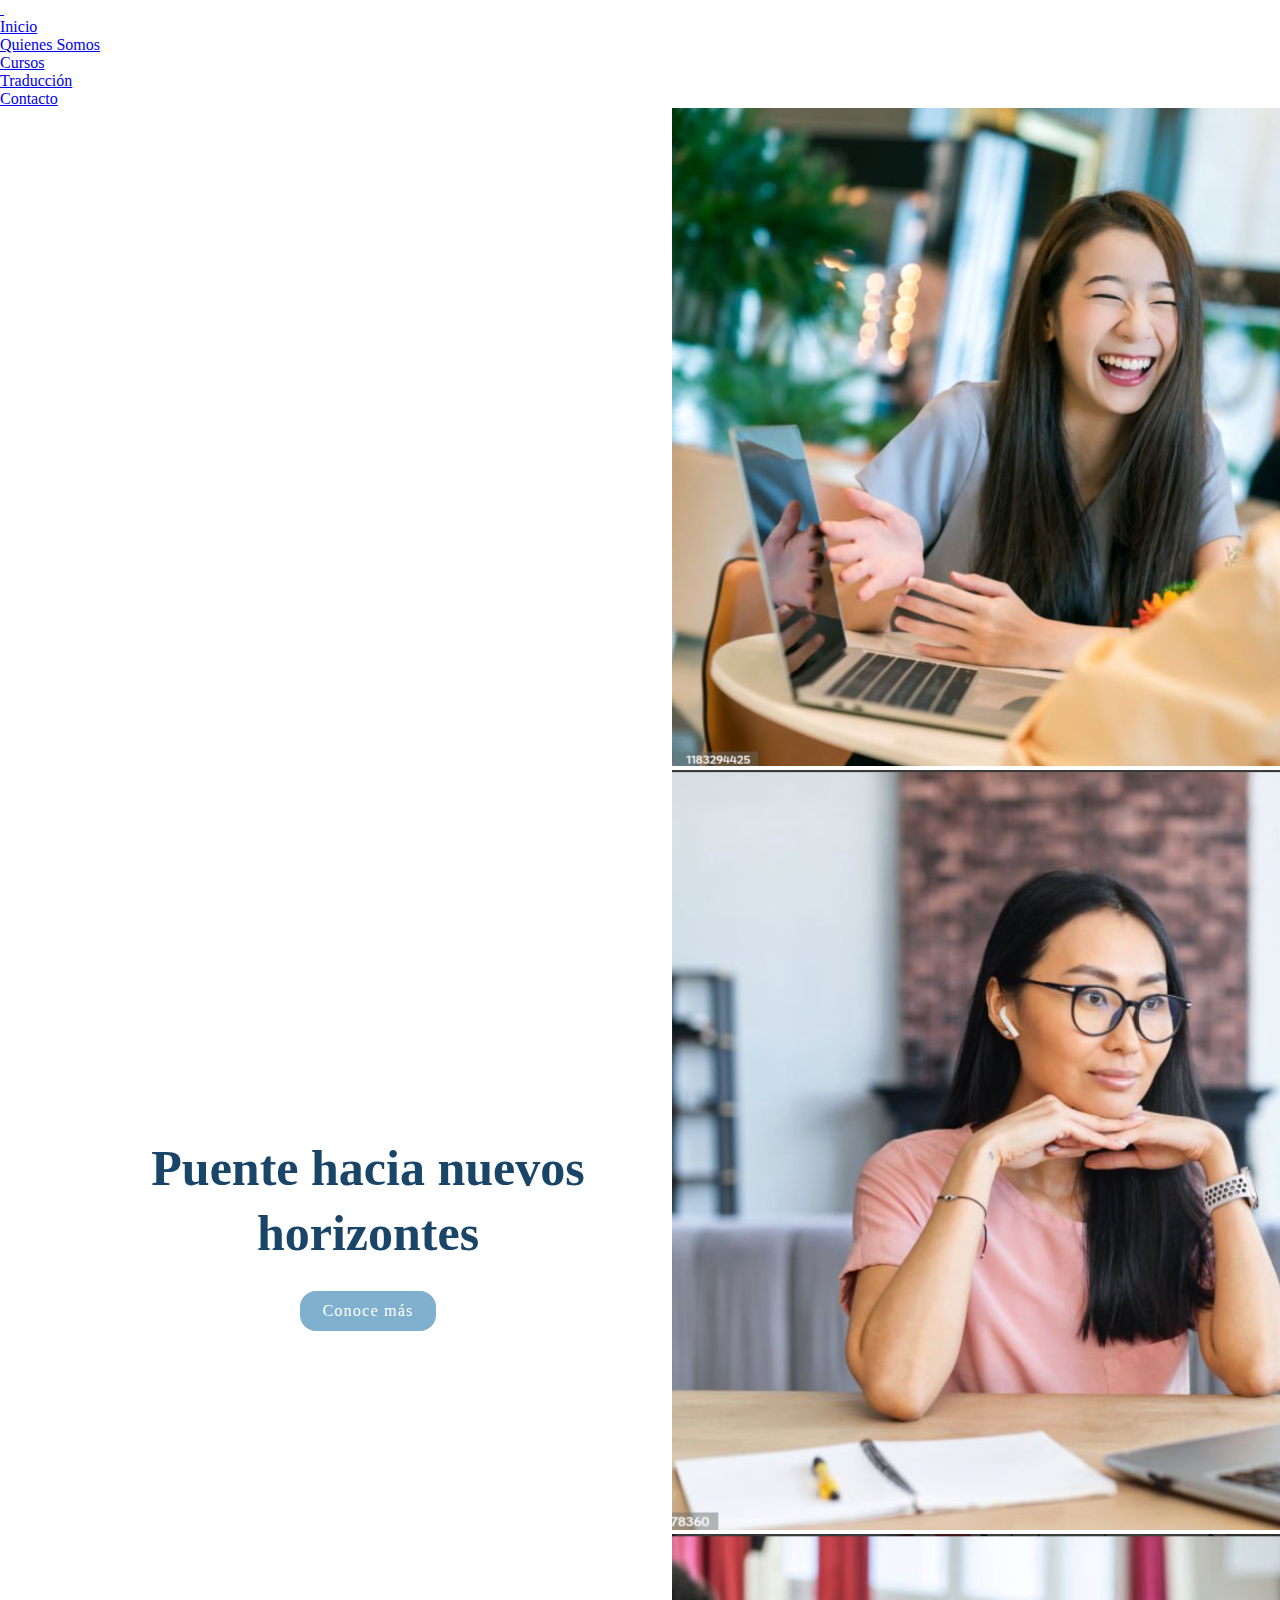
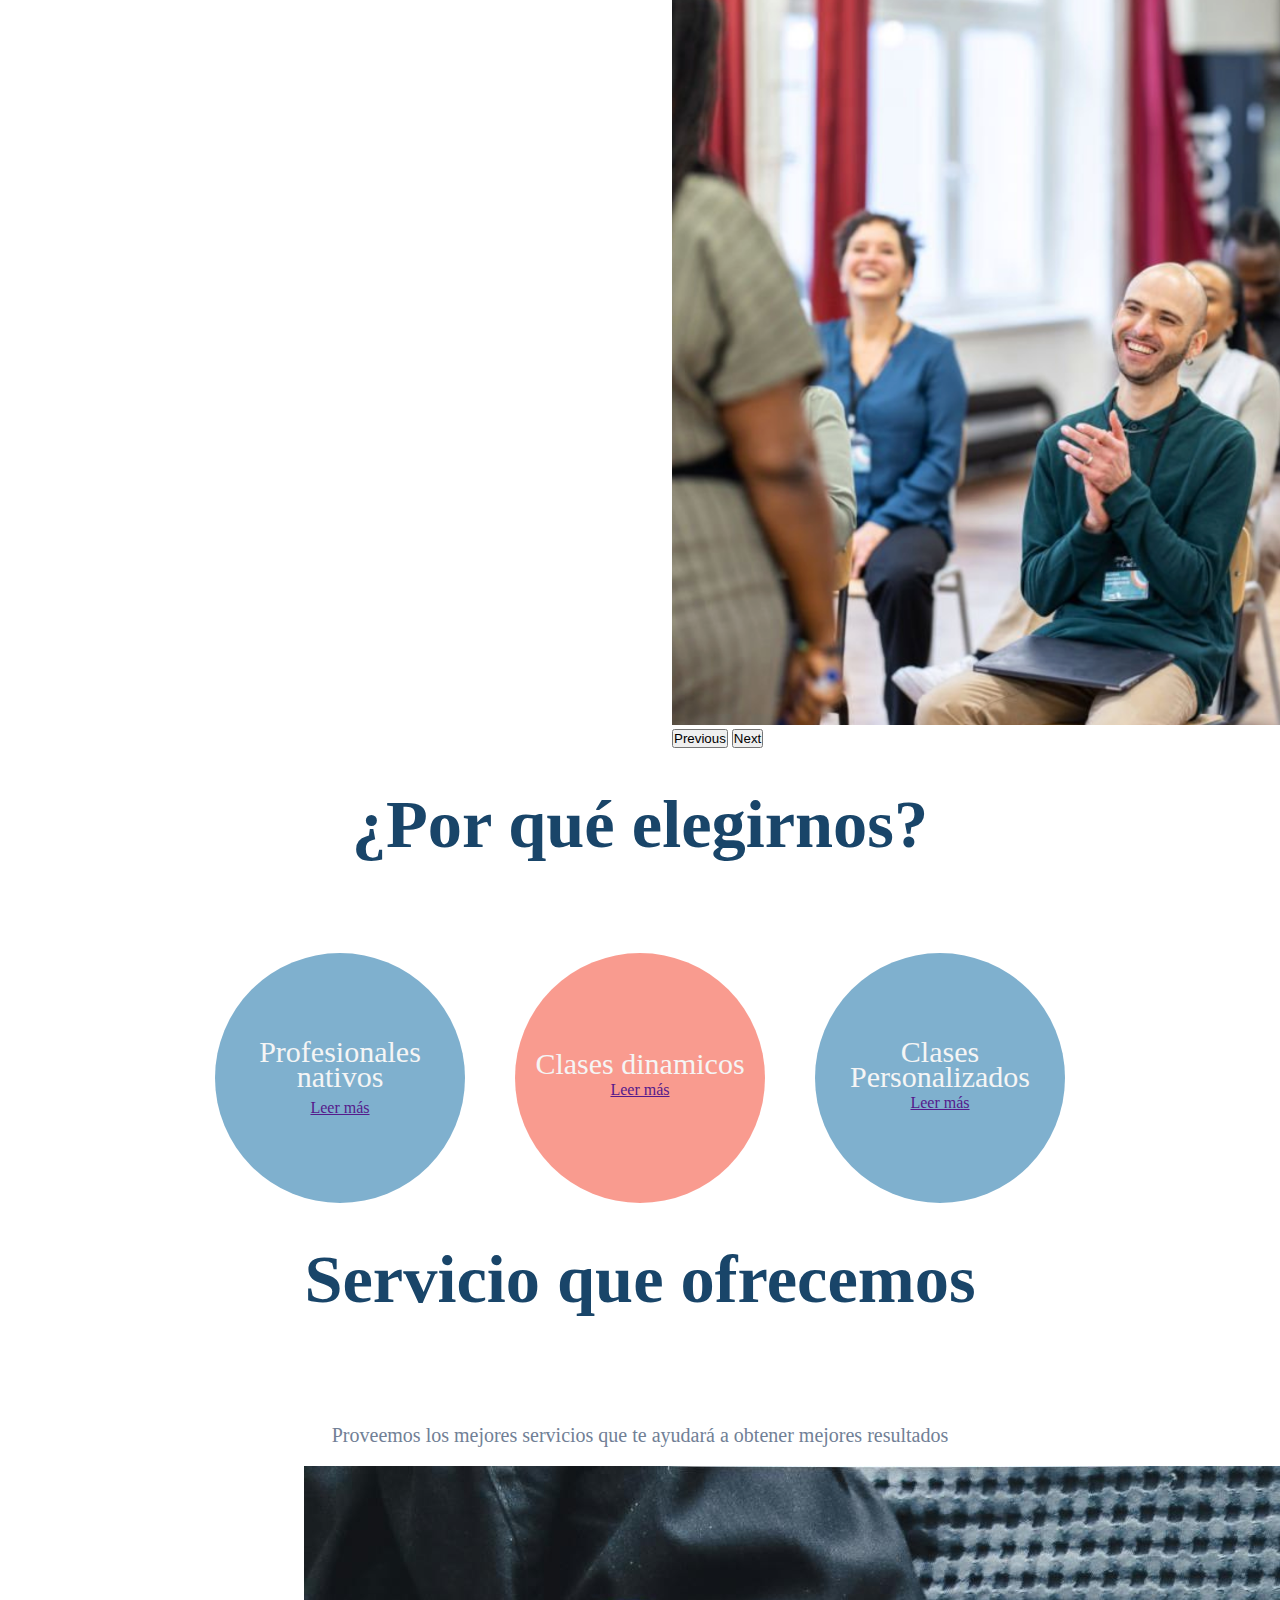
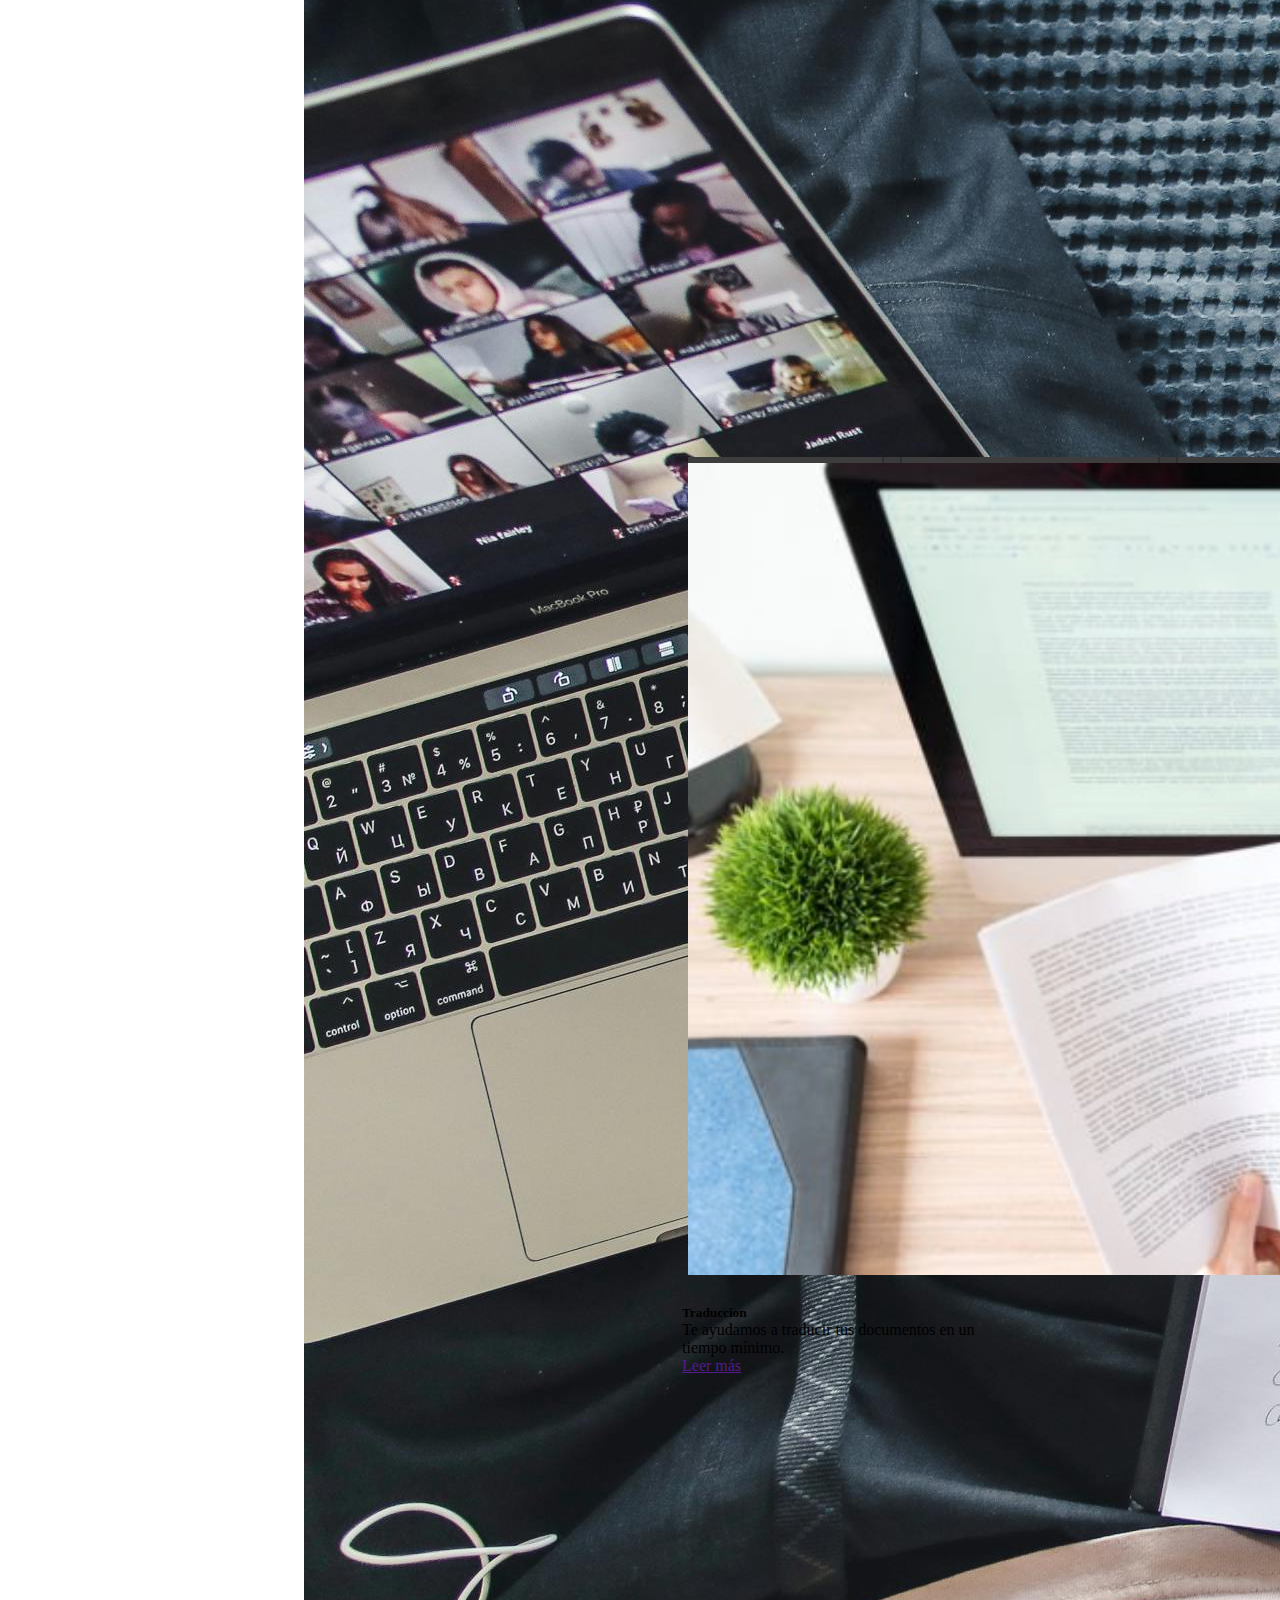
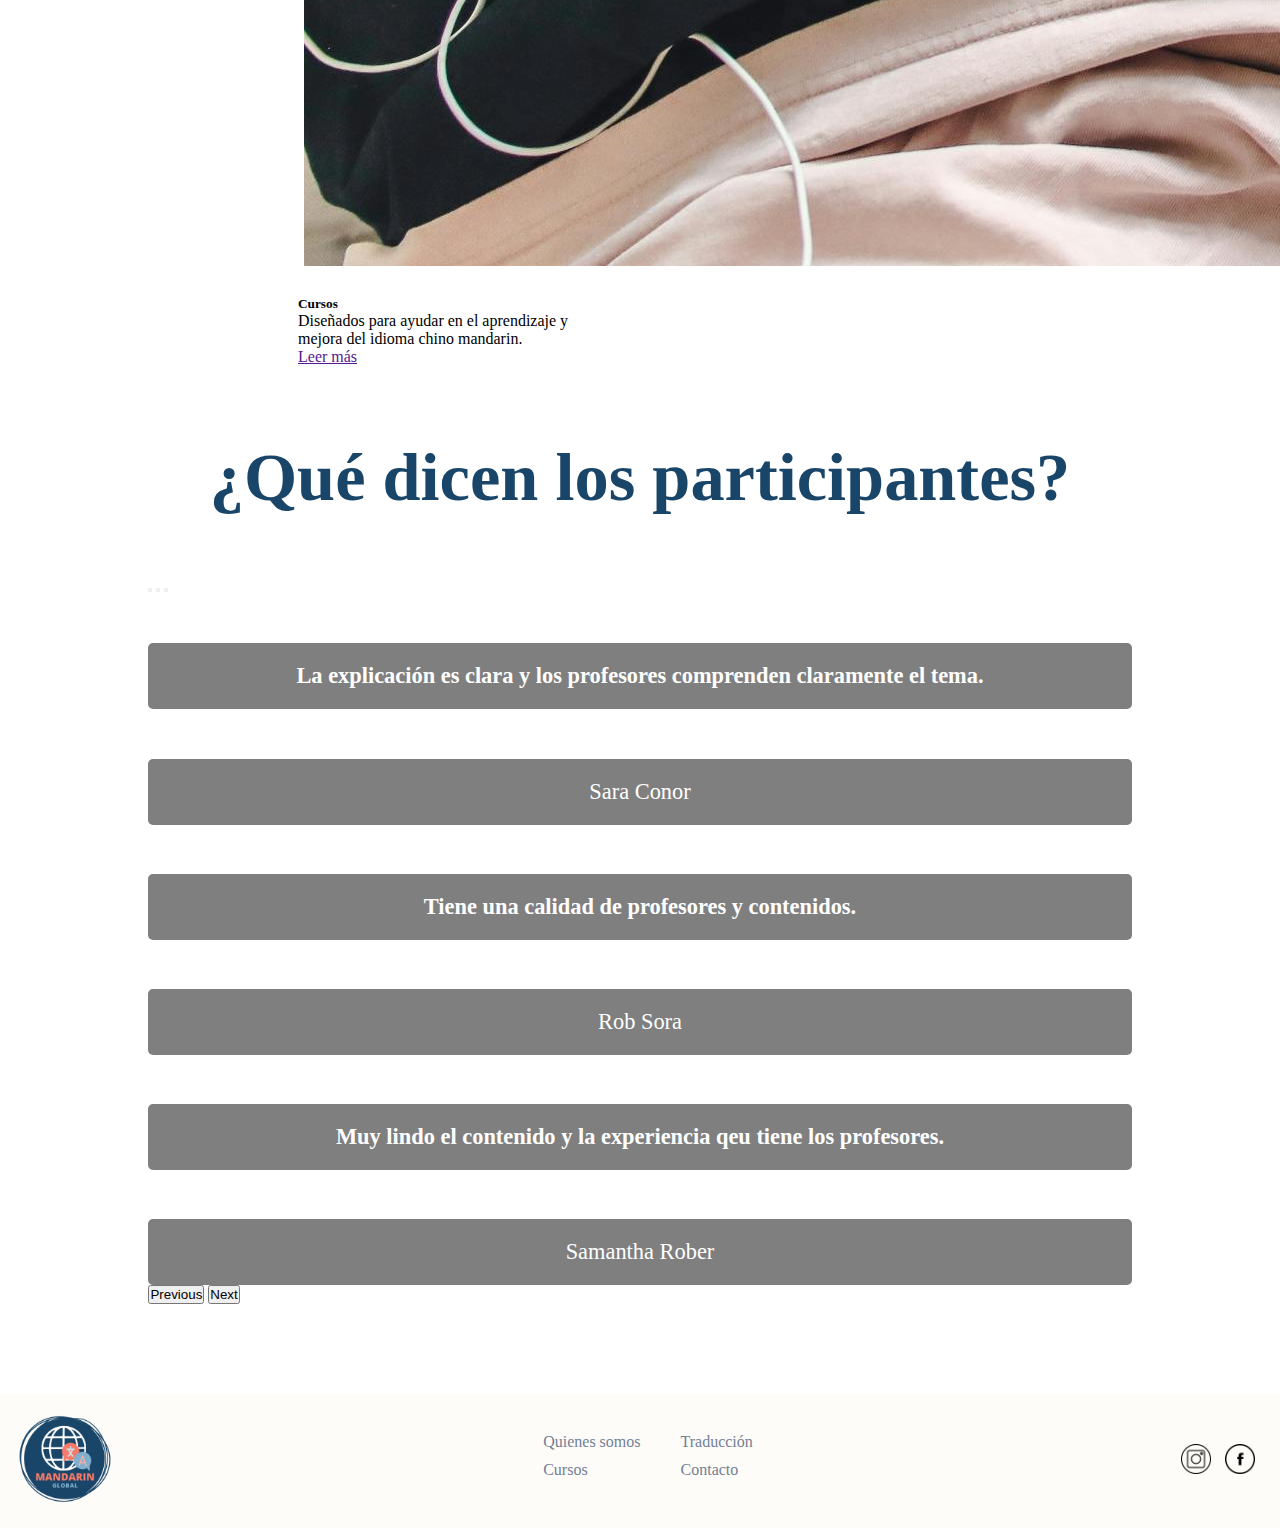
==== index.html @ df8caeb3 "Primer carga de informacion al git con index y quienes somos completo" ====
<!DOCTYPE html>
<html lang="en">
<head>
    <meta charset="UTF-8">
    <meta name="viewport" content="width=device-width, initial-scale=1.0">
    <link href="https://cdn.jsdelivr.net/npm/bootstrap@5.3.2/dist/css/bootstrap.min.css" rel="stylesheet"
        integrity="sha384-T3c6CoIi6uLrA9TneNEoa7RxnatzjcDSCmG1MXxSR1GAsXEV/Dwwykc2MPK8M2HN" crossorigin="anonymous">
    <link rel="stylesheet" href="https://cdn.jsdelivr.net/npm/bootstrap-icons@1.11.3/font/bootstrap-icons.min.css">
    <link rel="stylesheet" href="./Css/style.css">
    <title>LOGO</title>
</head>
<!----------------------------------------------------------BODY----------------------------------------------------------->

<body>
    <header>
        <nav class="navbar navbar-expand-lg bg-body-tertiary-border">
            <div class="container">
              <a class="navbar-brand" href="#">
                <img src="./Imagen/Diseño sin título-2.png" alt=""class="h-25 d-inline-block" style="width: 120px;">
              </a>
              <button class="navbar-toggler" type="button" data-bs-toggle="collapse" data-bs-target="#navbarSupportedContent" aria-controls="navbarSupportedContent" aria-expanded="false" aria-label="Toggle navigation">
                <span class="navbar-toggler-icon"></span>
              </button>

              <div class="collapse navbar-collapse justify-content-lg-end" id="navbarSupportedContent">
                <ul class="navbar-nav">
                  <li class="nav-item">
                    <a class="nav-link active" aria-current="page" href="./index.html">Inicio</a>
                  </li>
                  <li class="nav-item">
                    <a class="nav-link" href="./views/Quienes_somos.html">Quienes Somos</a>
                  </li>
                  <li class="nav-item ">
                    <a class="nav-link" href="./views/Cursos.html">Cursos</a>
                  </li>
                  <li class="nav-item ">
                    <a class="nav-link" href="./views/Traduccion.html">Traducción</a>
                  </li>
                  <li class="nav-item ">
                    <a class="nav-link" href="./views/Contacto.html">Contacto</a>
                  </li>
                </ul>
              </div>
            </div>
          </nav>
    </header>
    <!----------------------------------------------------------MAIN----------------------------------------------------------->
    <main>
     <!-------------------------------------------------------BANNER---------------------------------------------->
     <section class="banner-index">
        <div class="texto-y-boton">
            <h2 class="Principal-titulo-index">Puente hacia nuevos horizontes</h2>
            <a href="#" class="boton-conoce-mas">Conoce más</a>
        </div>

        <div id="carouselExample" class="carousel slide">
            <div class="carousel-inner">
              <div class="carousel-item active">
                <img src="./Imagen/Screenshot 2024-02-18 at 17.30.44.png" class="d-block w-100" alt="...">
              </div>
              <div class="carousel-item">
                <img src="./Imagen/Screenshot 2024-02-18 at 17.32.06.png" class="d-block w-100" alt="...">
              </div>
              <div class="carousel-item">
                <img src="./Imagen/Screenshot 2024-02-18 at 17.32.40.png" class="d-block w-100" alt="...">
              </div>
            </div>
            <button class="carousel-control-prev" type="button" data-bs-target="#carouselExample" data-bs-slide="prev">
              <span class="carousel-control-prev-icon" aria-hidden="true"></span>
              <span class="visually-hidden">Previous</span>
            </button>
            <button class="carousel-control-next" type="button" data-bs-target="#carouselExample" data-bs-slide="next">
              <span class="carousel-control-next-icon" aria-hidden="true"></span>
              <span class="visually-hidden">Next</span>
            </button>
          </div>

    </section>
        <!-----------------------------------------------------BENEFICIO------------------------------------------->
    <section class="seccion-index">
        <h2 class="centro">¿Por qué elegirnos?</h2>
            <div class="beneficio-index">
                <article class="circulo1">
                    <h3 class="b1"> Profesionales nativos</h3>
                    <a href="">Leer más</a>
                </article>
    
                <article class="circulo2">
                    <h3 class="b1">Clases dinamicos</h3>
                    <a href="">Leer más</a>
                </article>
    
                <article class="circulo3">
                    <h3 class="b1"> Clases Personalizados</h3>
                    <a href="">Leer más</a>
                </article>
            </div>
    </section>
    
 <!-----------------------------------------------------SERVICIO------------------------------------------->
 <section class="seccion2-index">

    <h2 class="centro">Servicio que ofrecemos</h2>
    <h3 class="sub2">Proveemos los mejores servicios que te 
        ayudará a obtener mejores resultados</h3>

    <div class="servicio-index">
        <div class="card" >
            <img src="./Imagen/pexels-polina-tankilevitch-4443191.jpg" class="card-img-top1" alt="...">
            <div class="card-body">
              <h5 class="card-title">Cursos</h5>
              <p class="card-text">Diseñados para ayudar en el aprendizaje y mejora del idioma chino mandarin.</p>
              <a href="">Leer más</a>
            </div>
          </div>


          <div class="card">
            <img src="./Imagen/Screenshot 2024-02-19 at 23.13.09.png" class="card-img-top" alt="...">
            <div class="card-body">
              <h5 class="card-title">Traduccion</h5>
              <p class="card-text">Te ayudamos a traducir tus documentos en un tiempo mínimo.</p>
              <a href="">Leer más</a>
            </div>
          </div>
    </div>
     
</section>
<!-----------------------------------------------------COMENTARIOS------------------------------------------->
<section class="seccion3">
    <div>
        <h2 class="centro">¿Qué dicen los participantes?</h2>
    </div>

    <div id="carouselExampleCaptions" class="carousel slide">
        <div class="carousel-indicators">
        <button type="button" data-bs-target="#carouselExampleCaptions" data-bs-slide-to="0" class="active" aria-current="true" aria-label="Slide 1"></button>
        <button type="button" data-bs-target="#carouselExampleCaptions" data-bs-slide-to="1" aria-label="Slide 2"></button>
        <button type="button" data-bs-target="#carouselExampleCaptions" data-bs-slide-to="2" aria-label="Slide 3"></button>
        </div>

        <div class="carousel-inner">

        <div class="carousel-item active">
            <h5>La explicación es clara y los profesores comprenden claramente el tema.</h5>
            <p> Sara Conor </p>
        </div>
        
        <div class="carousel-item">
            <h5>Tiene una calidad de profesores y contenidos.</h5>
            <p>Rob Sora</p>
        </div>
        <div class="carousel-item">
            <h5>Muy lindo el contenido y la experiencia qeu tiene los profesores.</h5>
            <p>Samantha Rober</p>
        </div>
        </div>

        <button class="carousel-control-prev" type="button" data-bs-target="#carouselExampleCaptions" data-bs-slide="prev">
        <span class="carousel-control-prev-icon" aria-hidden="true"></span>
        <span class="visually-hidden">Previous</span>
        </button>
        <button class="carousel-control-next" type="button" data-bs-target="#carouselExampleCaptions" data-bs-slide="next">
        <span class="carousel-control-next-icon" aria-hidden="true"></span>
        <span class="visually-hidden">Next</span>
        </button>
    </div>
</section>

    </main>
    <script src="https://cdn.jsdelivr.net/npm/bootstrap@5.3.2/dist/js/bootstrap.bundle.min.js"
    integrity="sha384-C6RzsynM9kWDrMNeT87bh95OGNyZPhcTNXj1NW7RuBCsyN/o0jlpcV8Qyq46cDfL"
    crossorigin="anonymous"></script>
</body>
<footer class="footer">
    <div class="footer-content">
        <div class="footer-logo">
            <img src="../Imagen/1.png" alt="Logo">
        </div>
        <div class="footer-links-container">
            <ul class="footer-links">
                <li>Quienes somos</li>
                <li>Cursos</li>
            </ul>
            <ul class="footer-links">
                <li>Traducción</li>
                <li>Contacto</li>
            </ul>
        </div>
        <div class="footer-social">
            <a href="your_facebook_link"><img src="../Imagen/instagram.png" alt="instagram"></a>
            <a href="your_twitter_link"><img src="../Imagen/facebook.png" alt="facebook"></a>
        </div>
    </div>
</footer>
</html>
---- Css/style.css ----
/* reset css */
* {
    margin: 0;
    padding: 0;
    box-sizing: border-box;
    
}
.header{
    background-color: #fff;
}
/*******************************************************************MAIN******************************************/

   /*******************************************************************BANNER**************************/
.banner-index {
    flex-direction: row;
    align-items: center;
    justify-content: space-between;
    flex-wrap: wrap;
}
   /*********************Titulo y boton **************************/

.texto-y-boton {
    display: flex;
    flex-direction: column; /* Esto coloca el título sobre el botón */
    align-items: center; /* Esto centra ambos elementos horizontalmente */
    justify-content: center; /* Esto ayuda a centrar los elementos verticalmente si es necesario */
}
.Principal-titulo-index {
    display: flex;
    width: auto;
    height:auto;
    flex-direction: column;
    justify-content: center;

    padding: 10px;
    margin-bottom: 15px; /* Esto añade espacio entre el título y el botón */
    
    color: #194569; 
    font-family: 'Nunito';
    font-size: 50px;
    font-size: normal;
    font-weight: 600;
    line-height: 65px;
    text-align: center;

}

.boton-conoce-mas {
    display: block; /* Cambiado a inline-flex para que se ajuste al contenido */
    justify-content: center; /* Centrar el contenido del botón horizontalmente */
    align-items: center; /* Centrar el contenido del botón verticalmente */
    padding: 10px 20px; 
    text-decoration: none; /* Quitar el subrayado de los enlaces */

    margin: px auto; 
    text-align: center; /* Asegura que el texto dentro del botón esté centrado */
    
    color: #fff; /* Color del texto */
    border: 2px solid #7FB0CE; /* Agregar contorno al botón */
    background-color: #7FB0CE; /* Fondo transparente */
    border-radius: 1em;/* Bordes del boton */

    font-family: 'Nunito'; 
    font-size: 16px;
    font-style: normal;
    font-weight: 500;
    line-height: 1;
    letter-spacing: 1.25px;

    cursor: pointer; /* Cambiar el cursor para indicar que es clickeable */
    transition: background-color 0.3s, color 0.3s; /* Transición suave al cambiar de estado */
}

.boton-conoce-mas:hover, .boton-conoce-mas:focus {
    color: #fff; /* Cambiar el color del texto al pasar el mouse o enfocar */
    background-color: #194569; /* Cambiar el fondo al pasar el mouse o enfocar */
}

   /*********************imagenes**************************/
.carousel {
    margin: 8vw; /* Esto asegura que el margen sea siempre el 2% del ancho de la ventana del navegador */
}
.carousel img {
    max-width: 100%; /* Asegura que la imagen no sea más ancha que el contenedor */
    height: auto; /* Mantiene el aspect ratio de la imagen */
}


   /********************Screen**************************/

/* Ajustes generales para pantallas mayores a 768px */
@media only screen and (min-width: 768px) {
    .banner-index {
        display: flex;
        flex-direction: row;
        justify-content: space-between;
        align-items: center;
    }

    .texto-y-boton {
        margin-left: 5%; /* Espacio del 5% con el borde izquierdo de la pantalla */
        flex: 1; /* Ocupa el espacio disponible */
    }

    .carousel {
        margin-right: 10%; /* Espacio del 10% con el borde derecho de la pantalla */
        flex: 1; /* Ocupa el espacio disponible */
    }
}

/* Ajustes específicos para pantallas mayores a 1200px */
@media only screen and (min-width: 1200px) {
    .banner-index {
        display: flex;
        justify-content: space-between;
        align-items: center;
    }

    .texto-y-boton, .carousel {
        /* Reiniciamos los márgenes para asegurar la alineación correcta */
        margin-left: 0;
        margin-right: 0;
    }

    .texto-y-boton {
        /* Alineación al lado izquierdo con espacio de 5% */
        margin-left: 5%;
        width: calc(40% - 20%); /* Ajustando el width considerando el gap */
    }

    .carousel {
        /* Alineación al lado derecho con espacio de 10% */
        margin-left: 20%; /* Gap entre elementos */
        width: 40%;
    }
}
   /***************************************BENEFICIOS**************************************************/
      /********************PORQUE ELEGIRNOS**************************/

.centro{
    display: grid;
    width: auto;
    height:auto;
    justify-content:center;
    align-items:center;  
    color: #194569; 
    font-family: 'Nunito';

    text-align: center;
    font-size: 30px;
    font-style: normal;
    font-weight: 600;
    line-height: 25px; 
    margin-bottom: 10%;
}
      /********************Seccion2*************************/

.seccion-index{
    margin: 5%;

}
    /********************circulos************************/

.beneficio-index{
    display: flex;
    justify-content:center;
    align-items:center;
    flex-direction: column;
    gap:20px
}
    /*******************letra del cirtulo**********************/

.b1{
    color: #F5F5F5;
    text-align: center;
    font-family: Nunito;
    font-size: 30px;
    font-style: normal;
    font-weight: 500;
    line-height: 25px; 
}

.circulo1{
    width: 250px;
    height: 250px;
    flex-shrink:0;
    border-radius: 50%;
    background: #7FB0CE;

    display: flex;
    flex-direction: column;
    justify-content: center; 
    align-items: center; 
    text-align: center; 
    padding: 10px; 
}
.circulo1 h3, .circulo1 a {
    margin: 0; /* Elimina márgenes predeterminados para un mejor control */
    padding: 5px; /* Espaciado interno para separar los elementos dentro del círculo */
}

.circulo2{
    width: 250px;
    height: 250px;
    flex-shrink:0;
    border-radius: 100%;
    background: rgba(247, 122, 106, 0.75);

    display: flex;
    flex-direction: column; /* Organiza el contenido en columna */
    justify-content: center; /* Centra el contenido verticalmente */
    align-items: center; /* Centra el contenido horizontalmente */
    text-align: center; /* Asegura que el texto esté centrado dentro del bloque */
    padding: 20px; /* Opcional: Añade un poco de padding si es necesario */
}
.circulo1 h3, .circulo2 a {
    margin: 0; /* Elimina márgenes predeterminados para un mejor control */
    padding: 5px; /* Espaciado interno para separar los elementos dentro del círculo */

}
.circulo3{
    width: 250px;
    height: 250px;
    flex-shrink:0;
    border-radius: 100%;
    background: #7FB0CE;

    display: flex;
    flex-direction: column; /* Organiza el contenido en columna */
    justify-content: center; /* Centra el contenido verticalmente */
    align-items: center; /* Centra el contenido horizontalmente */
    text-align: center; /* Asegura que el texto esté centrado dentro del bloque */
    padding: 20px; /* Opcional: Añade un poco de padding si es necesario */
}
.circulo1 h3, .circulo3 a {
    margin: 0; /* Elimina márgenes predeterminados para un mejor control */
    padding: 5px; /* Espaciado interno para separar los elementos dentro del círculo */
}

/* Ajustes generales para pantallas mayores a 768px */

@media only screen and (min-width: 768px) {
    .beneficio-index {
        display: flex;
        flex-direction: row; /* Los elementos se colocarán horizontalmente */
        gap: 50px; /* Espacio entre los elementos */
        justify-content: center;
        align-items: center;
    }

    .centro {
        /* Ajusta este estilo según cómo desees que crezca .centro */
        font-size: calc(30px + 2vw); /* Ejemplo para hacer el texto más grande conforme la pantalla crece */
    }
}
/* Ajustes específicos para pantallas mayores a 1200px */

@media only screen and (min-width: 1200px) {
    .beneficio-index {
        display: flex;
        flex-direction: row;
        gap: 50px;
        justify-content: center;
        align-items: center;
    }

    .centro {
        /* Ajustes para pantallas más grandes */
        font-size: calc(30px + 3vw); /* Aumenta más el tamaño del texto conforme la pantalla es más grande */
    }
}
/****************************************SERVICIOS********************************************************************************/

.seccion2-index{
    margin-bottom: 5%;
}
.servicio-index{
    display: flex;
    justify-content:center;
    align-items:center;
    gap: 5%; /* Espacio entre las imágenes */
}
.sub2{
    justify-content: center;
    align-items:center;  

    color: var(--Gray-gray-600, #718096);
    text-align: center;
    font-family: Nunito;
    font-size: 20px;
    font-style: normal;
    font-weight: 200;
    line-height: 30px; 
}

.card {
    width: 20rem !important; 
  }
.card-img-top{
    padding:5%;
    width: auto;
    height: 5%;
    flex-shrink: 0;
    border-radius: 10px;
}

.card-img-top1{
    padding: 5%;
    border-radius: 10px;
    width: 5;
    height: auto;
}

.card-body{
    margin:10px;
}

/* Para tabletas: ajusta el diseño cuando la pantalla tenga hasta 768px de ancho */
@media (max-width: 768px) {
    .servicio-index{
        flex-direction: column; /* Cambia la disposición de las imágenes a vertical */
        gap: 20px; /* Reduce el espacio entre las imágenes */
    }
}

@media (max-width: 1200px) {
    .servicio-index{
        flex-direction: column; /* Cambia la disposición de las imágenes a vertical */
        gap: px; /* Reduce el espacio entre las imágenes */
    }
}

/********************COMENTARIOS****************************************************************************/

.seccion3{
    padding: 10%;
}

/* Tipo de letra del comentario y párrafo */
.carousel-item {
    position: relative;
    text-align: center; 
    color: white;
}

/* Estilo comentario y párrafo */
.carousel-item h5, .carousel-item p {
    display: inline-block; 
    background-color: rgba(0, 0, 0, 0.5); 
    padding: 10px 20px; /* Aumentado para una mejor visibilidad */
    border-radius: 5px;
    margin-top: 5%; 
}

/* Botones */
.carousel-control-prev-icon,
.carousel-control-next-icon {
    filter: invert(100%);
}



/* Media query para pantallas desde 1020px */
@media (min-width: 1020px) {
    .seccion3 {
        padding: 2%; /* Reducir aún más el padding para pantallas aún más grandes */
        display: flex;
        flex-direction: column;
        align-items: center; /* Centrar el contenido de seccion3 */
    }
    .carousel {
        width: 80%;  
        margin: auto; 
        max-width: 1200px; 
    }

    .carousel-item h5, .carousel-item p {
        font-size: 1.4rem; /* Aumentar aún más el tamaño de la fuente */
        padding: 20px 30px; /* Ajustar el padding */
        display: block; 
        background-color: rgba(0, 0, 0, 0.5); 

    }
  
}



/*****************FOOTER************************************************************************************/
.footer {
    background-color: rgba(250, 237, 205, 0.15); /* Color de fondo del footer */
    color: #718096; /* Color del texto */
    padding: 15px; /* Padding alrededor del contenido del footer */
    margin-top: 5%;
}

.footer-content {
    display: flex;
    flex-wrap: wrap;
    justify-content: space-between;
    align-items: center;
}

.footer-logo img {
    width: 100px; /* Ajusta el tamaño del logo según necesites */
}

.footer-links-container {
    display: flex;
    justify-content: center;
    align-items: center;

}

.footer-links {
    list-style-type: none; /* Elimina los bullets de la lista */
    padding: 0 20px; /* Añade padding a la izquierda y derecha para separar las columnas */
}

.footer-links li {
    margin-bottom: 10px; /* Espacio entre los ítems de la lista */
}

.footer-social a img {
    width: 30px; /* Tamaño de los logos sociales */
    margin-right: 10px; /* Espacio entre los logos sociales */
}

/* Responsividad */
@media (max-width: 768px) {
    .footer-content {
        flex-direction: column;
        align-items: center;
    }

    .footer-links-container {
        flex-direction: column;
        align-items: center;
    }

    .footer-links {
        padding: 10px 0; /* Ajusta el padding para dispositivos móviles */
    }

    .footer-social {
        margin-top: 20px; /* Espacio adicional sobre los logos sociales en móviles */
    }
}



/****************ACERCA DE NOSOTROSOS**********************/

.quienes{
    margin: 3%;
}
.titulo-quienes {
    display: flex;
    width: auto;
    height:auto;

    justify-content:center;
    align-items:center;  
    font-family: 'Nunito';
    padding: 10px;

    margin-bottom: 15px; /* Esto añade espacio entre el título y el botón */

    color: #194569; 
    font-family: 'Nunito';
    font-size: 50px;
    font-size: normal;
    font-weight: 600;
    line-height: 65px;
    text-align: center;

}

.container-somos {
    display: flex;
    flex-direction: column;
    align-items: center; /* Centra los elementos hijos (incluida la imagen) horizontalmente */
    text-align: center; /* Centra el texto dentro del contenedor */
    justify-content: center;

    color: var(--00-on-surface-medium-emphasis, rgba(0, 0, 0, 0.60));
    text-align: center;
    font-family: Nunito;
    font-size: 24px;
    font-style: normal;
    font-weight: 300;
    line-height: 25px; /* 104.167% */
    letter-spacing: 0.25px;
}

 .p-quienes{
    font-family: 'Nunito'; /* Tipo de letra*/ 
    margin: 10px 5px 0px;
 }

.image-quienes {
    width: 75%; /* Ancho deseado para la imagen */
    margin: 20px 0 0 ; /* Centra la imagen horizontalmente dentro de su contenedor */
    border-radius: 15px; /* borde de la imagen */
}

.navbar-nav .nav-link:hover {
    color: black; /* Cambia esto por el color que prefieras */
}
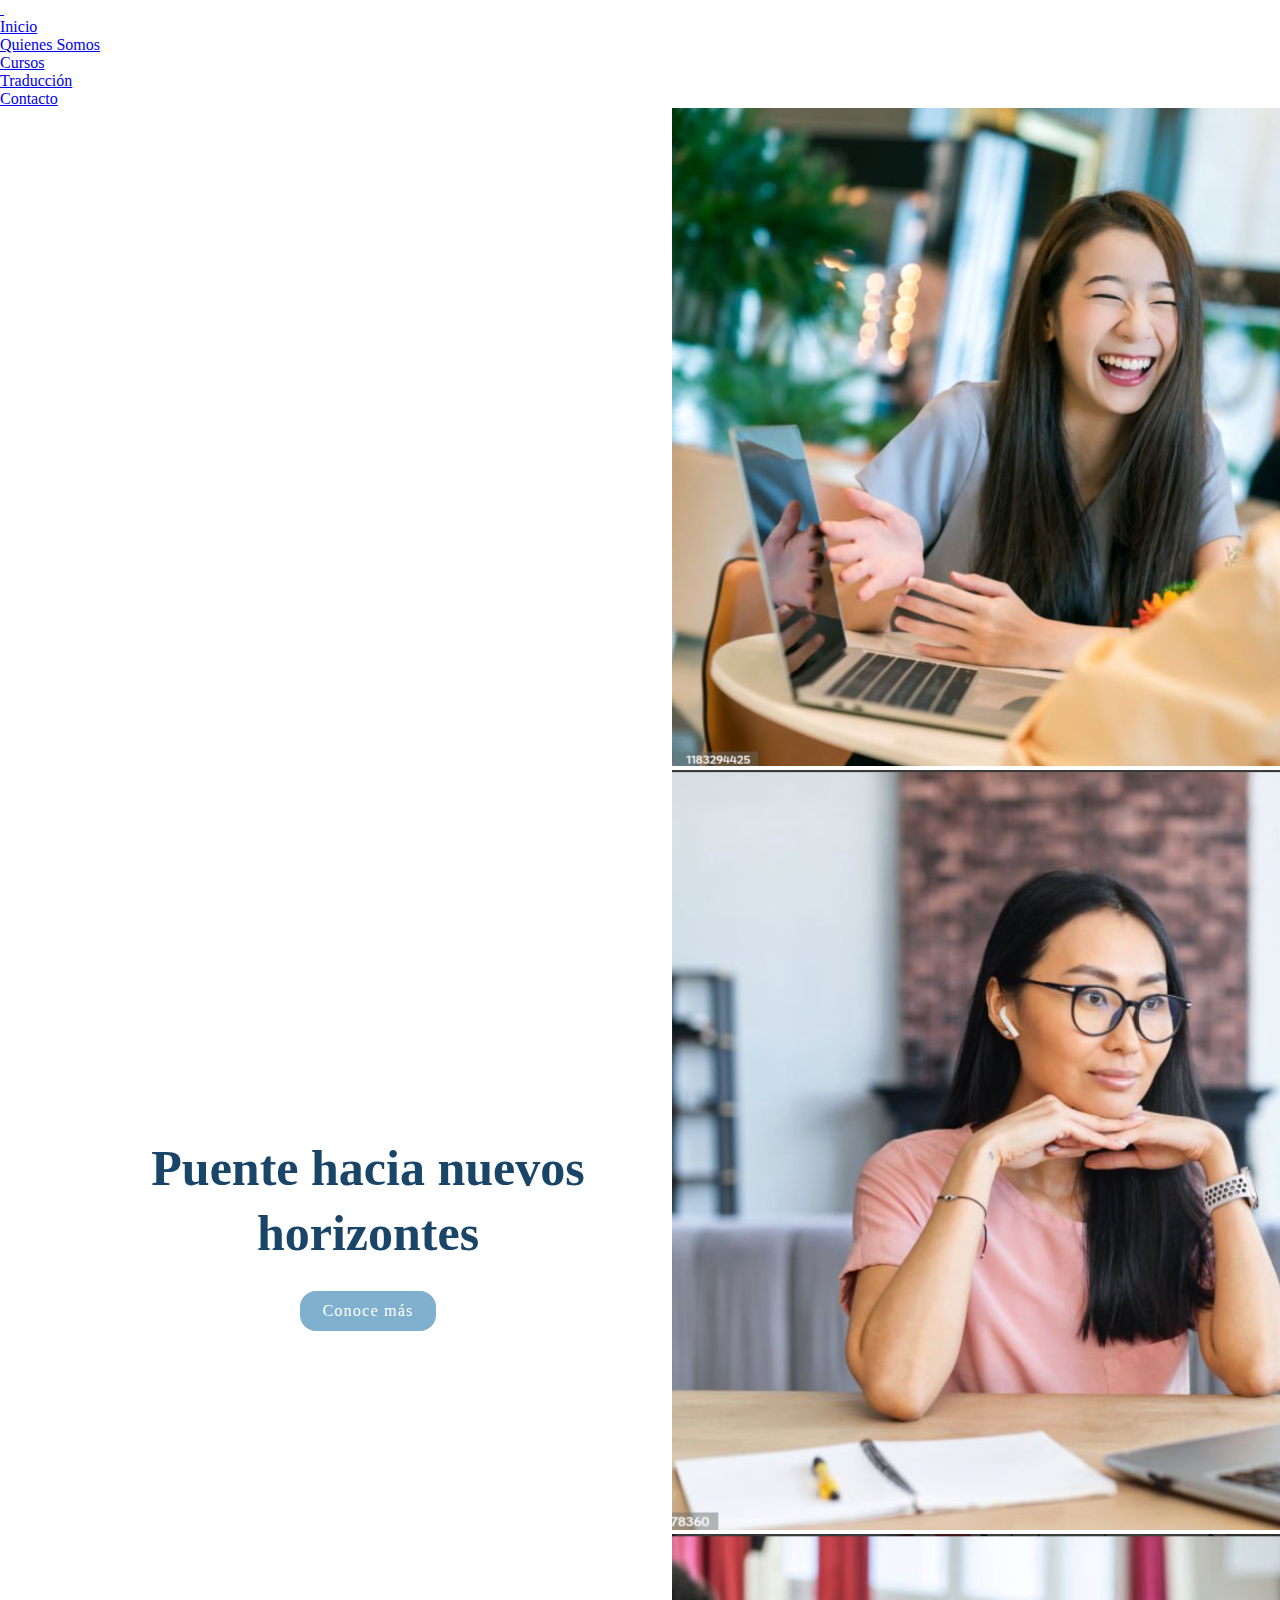
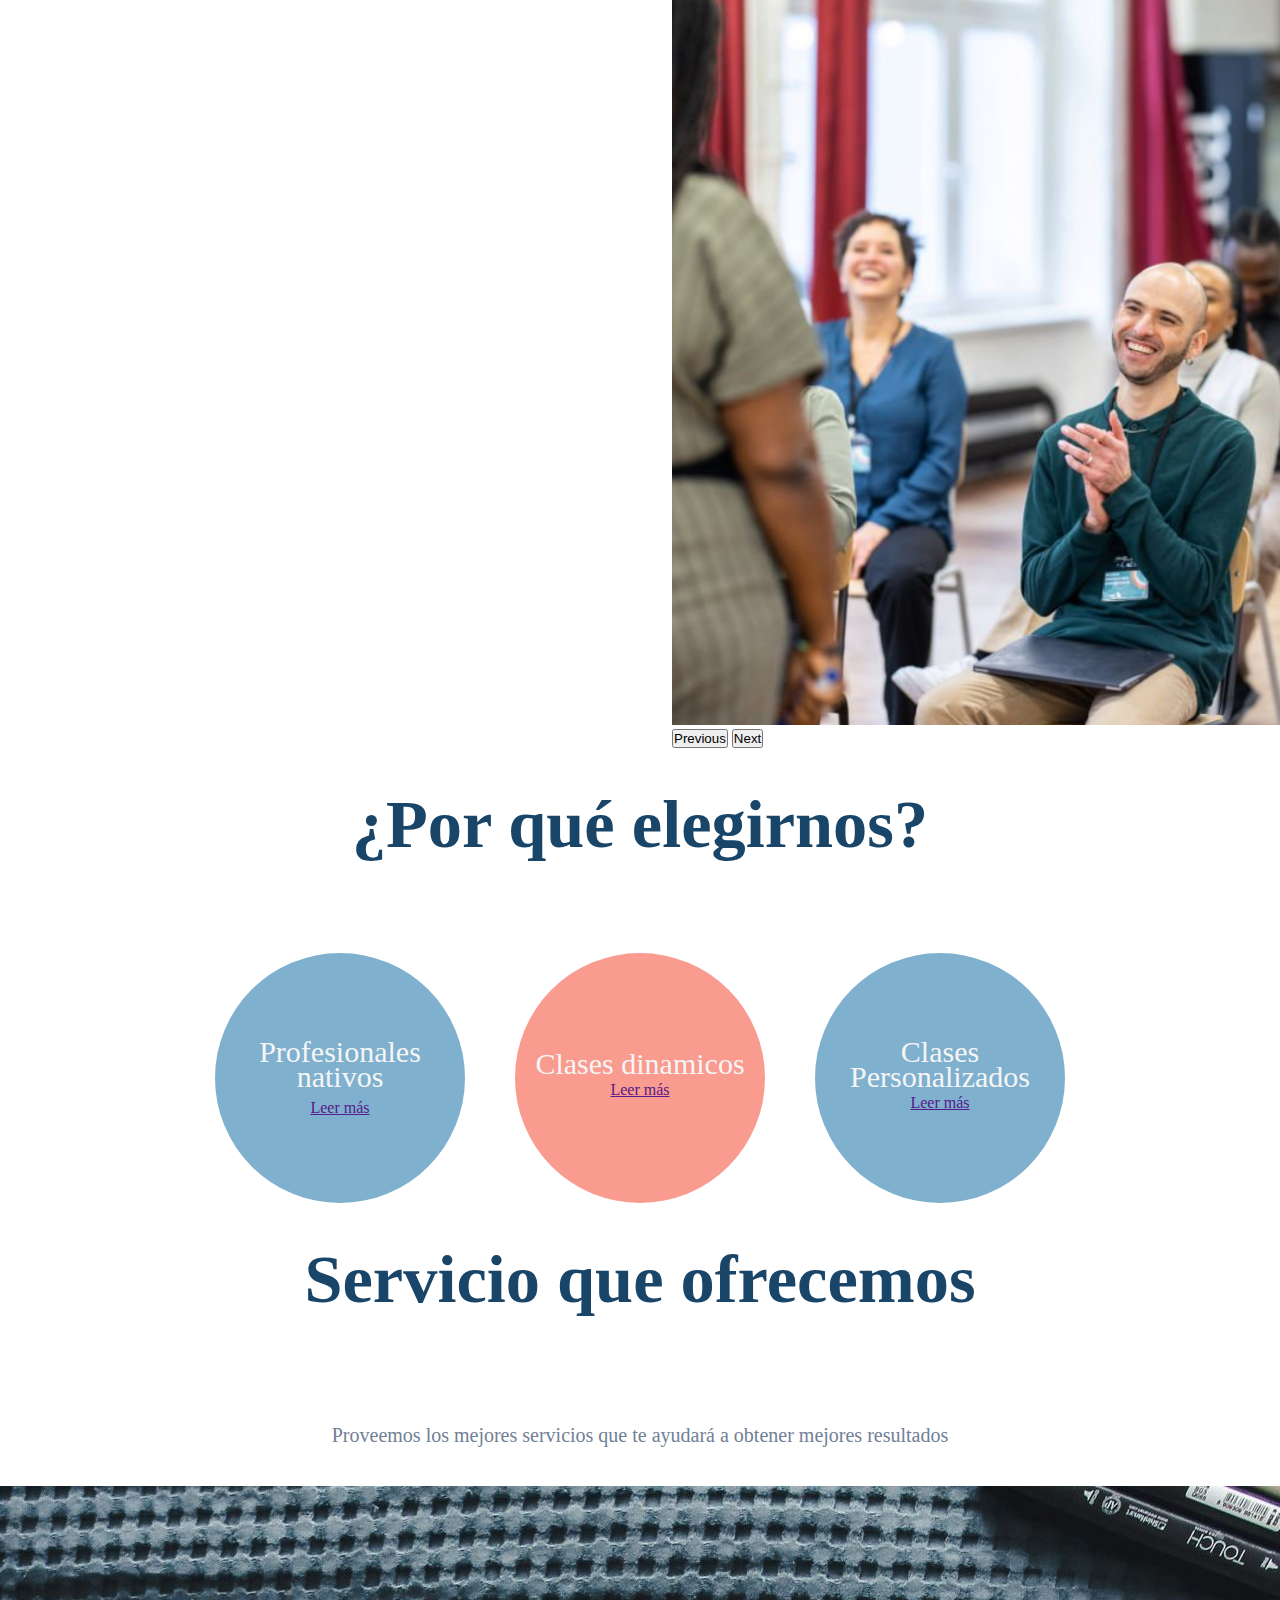
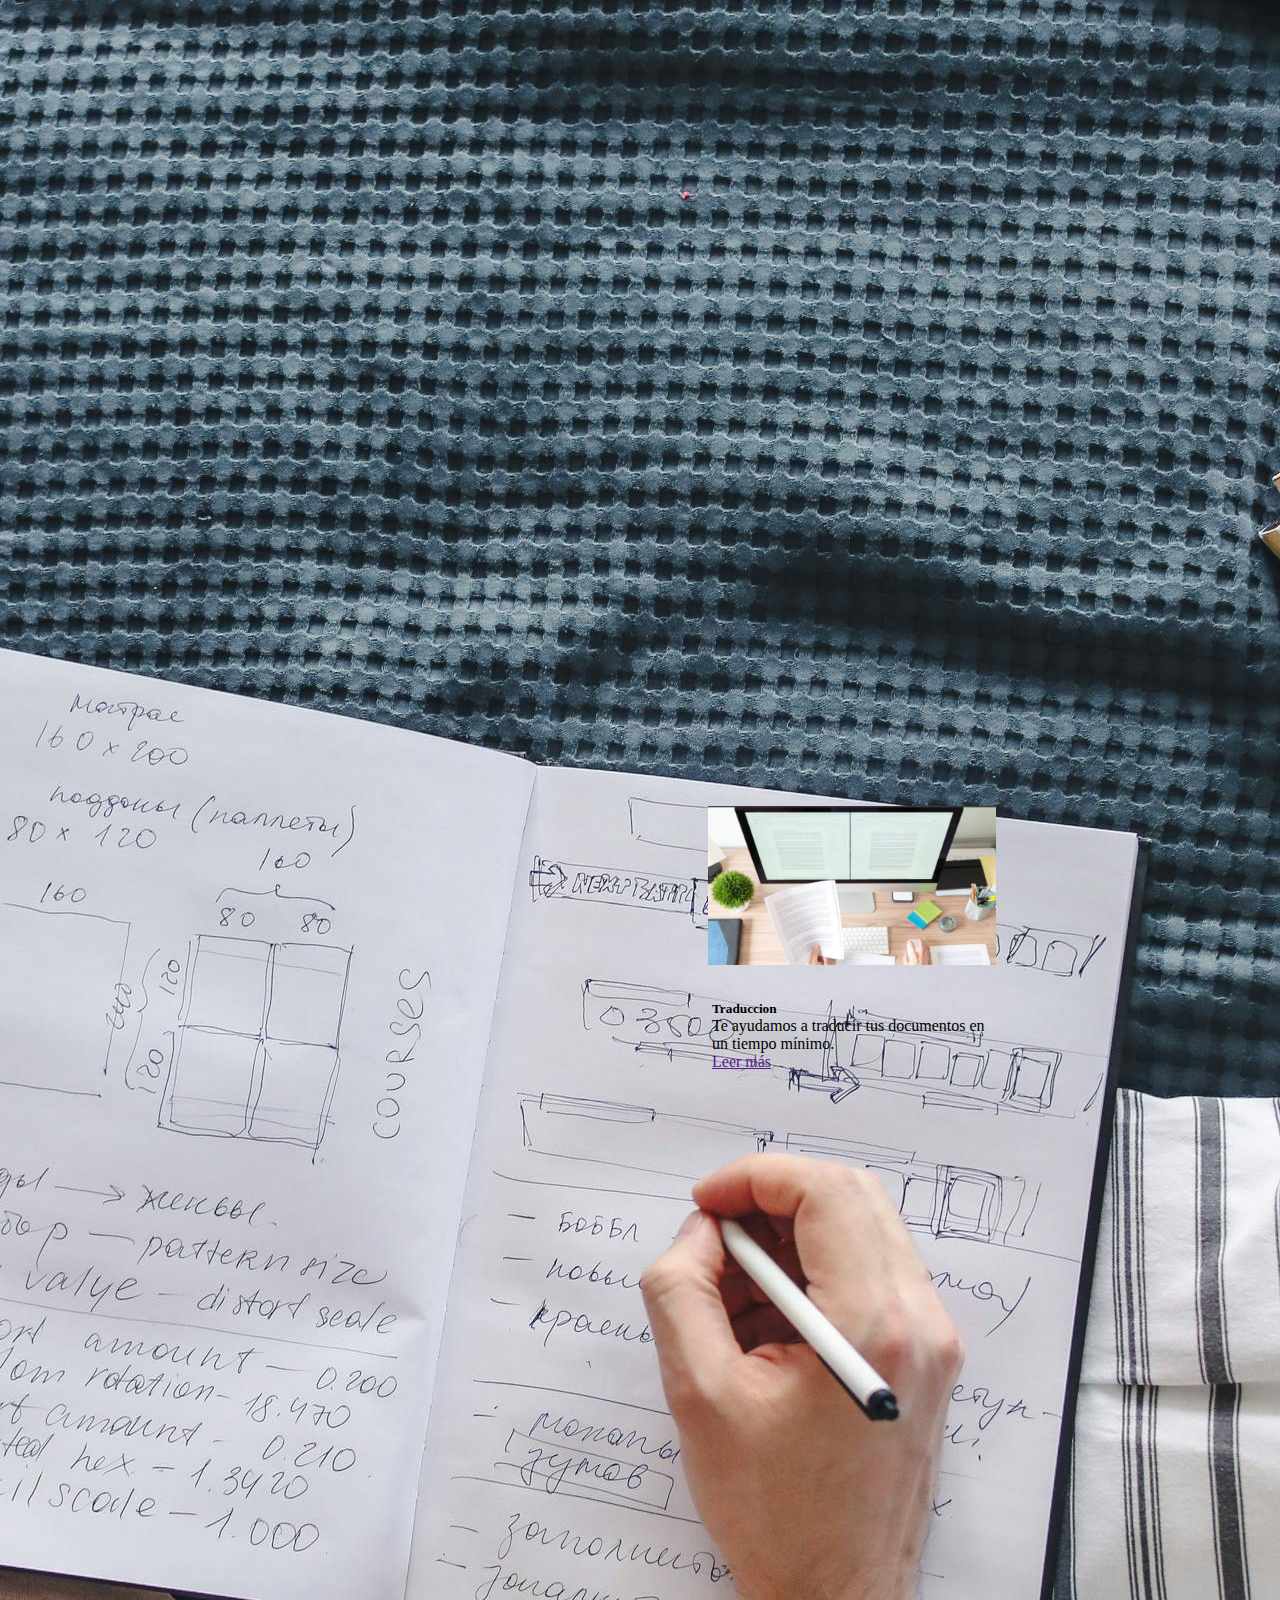
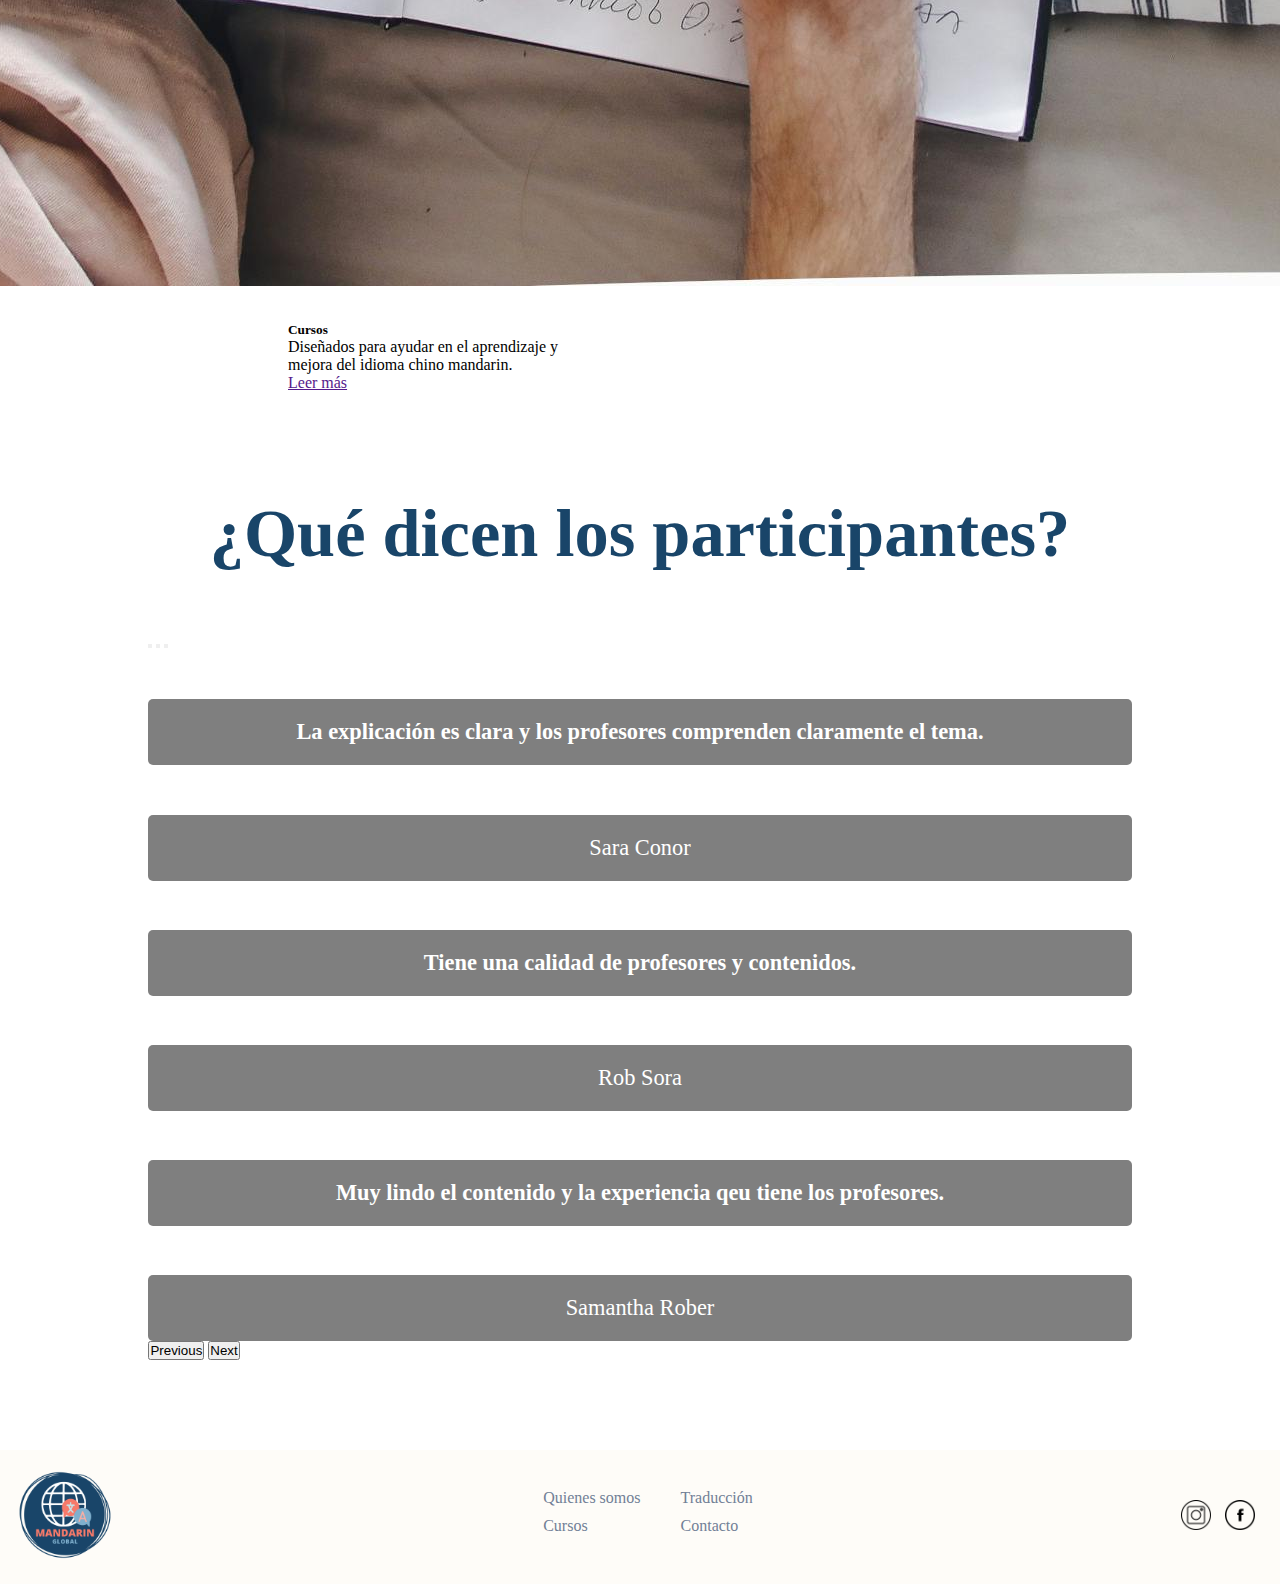
==== commit 279a3a26: "Se realizo cambio en las pestañas de traduccion, contacto y cursos" ====
--- a/index.html
+++ b/index.html
@@ -188,8 +188,8 @@
             </ul>
         </div>
         <div class="footer-social">
-            <a href="your_facebook_link"><img src="../Imagen/instagram.png" alt="instagram"></a>
-            <a href="your_twitter_link"><img src="../Imagen/facebook.png" alt="facebook"></a>
+            <a href="your_facebook_link"><img src="./Imagen/instagram.png" alt="instagram"></a>
+            <a href="your_twitter_link"><img src="./Imagen/facebook.png" alt="facebook"></a>
         </div>
     </div>
 </footer>
--- a/Css/style.css
+++ b/Css/style.css
@@ -506,4 +506,97 @@
 
 .navbar-nav .nav-link:hover {
     color: black; /* Cambia esto por el color que prefieras */
-}+}
+
+/****************CURSOS*********************/
+.banner-cursos {
+    display: flex; /* Habilita Flexbox para posicionar el contenedor de texto y la imagen lado a lado */
+    align-items: flex-start; /* Alinea los elementos al inicio, útil si la imagen es más alta que el texto */
+    justify-content: space-between; /* Separa el contenedor de texto y la imagen */
+    padding: 20px;
+}
+
+.texto {
+    /* No es necesario especificar flex aquí, ya que queremos que los elementos (h2 y p) se apilen de manera predeterminada */
+    max-width: 50%; /* Limita el ancho del contenedor de texto para evitar que ocupe demasiado espacio */
+}
+
+.Cursos {
+    font-size: 24px;
+    font-weight: bold;
+    margin-bottom: 10px; /* Agrega espacio entre el título y el párrafo */
+}
+
+.imagen {
+    width: 45%;
+    height: auto; /* Mantiene la proporción de la imagen */
+}
+
+.VariosCursos {
+    display: grid;
+    grid-template-columns: repeat(3, 1fr); /* Crea 3 columnas de igual tamaño */
+    gap: 5px; /* Espacio entre las tarjetas */
+    justify-content: center; /* Centra las tarjetas en el contenedor */
+    align-items: center; /* Alinea verticalmente */
+    padding: 20px; /* Espacio alrededor del contenedor */
+}
+
+.card {
+    margin: 20px; /* Margen alrededor de cada tarjeta */
+    display: flex;
+    flex-direction: column; /* Organiza el contenido de la tarjeta verticalmente */
+    align-items: center; /* Centra el contenido de la tarjeta horizontalmente */
+}
+
+.card-img-top {
+    width: 100%; /* Hace que la imagen ocupe el ancho completo de la tarjeta */
+    height: auto; /* Mantiene la proporción de la imagen */
+}
+
+.card-body {
+    padding: 10px; /* Espacio alrededor del contenido dentro de la tarjeta */
+}
+
+.btn-primary {
+    margin-top: 10px; /* Espacio encima del botón */
+}
+
+/******Traduccion*****/
+/* Estilos generales */
+body {
+    margin: 0;
+    padding: 0;
+    box-sizing: border-box;
+}
+
+/* Estilos para la sección de traducción */
+.banner-traduccion {
+    display: flex;
+    flex-direction: column; /* Esto asegura que el título, párrafo e imagen se apilen verticalmente */
+    align-items: flex-start; /* Alinea elementos a la izquierda */
+    padding: 20px; /* Añade algo de espacio alrededor */
+}
+
+.banner-traduccion img {
+    width: auto; /* Ajusta este valor según necesites para controlar el tamaño de la imagen */
+    max-width: 100%; /* Asegura que la imagen no se desborde de su contenedor */
+    margin-top: 20px; /* Espacio entre el texto y la imagen */
+}
+
+/* Estilos para el formulario de contacto */
+.formulario-contacto {
+    display: flex;
+    flex-direction: column; /* Alinea los elementos del formulario verticalmente */
+    align-items: center; /* Centra el formulario en el contenedor */
+    padding: 20px;
+}
+
+.formulario-contacto form {
+    width: 100%; /* Ajusta este valor para controlar el ancho del formulario */
+    max-width: 500px; /* Establece un ancho máximo para el formulario */
+}
+
+.formulario-contacto input[type="submit"] {
+    margin-top: 10px; /* Espacio por encima del botón enviar */
+}
+
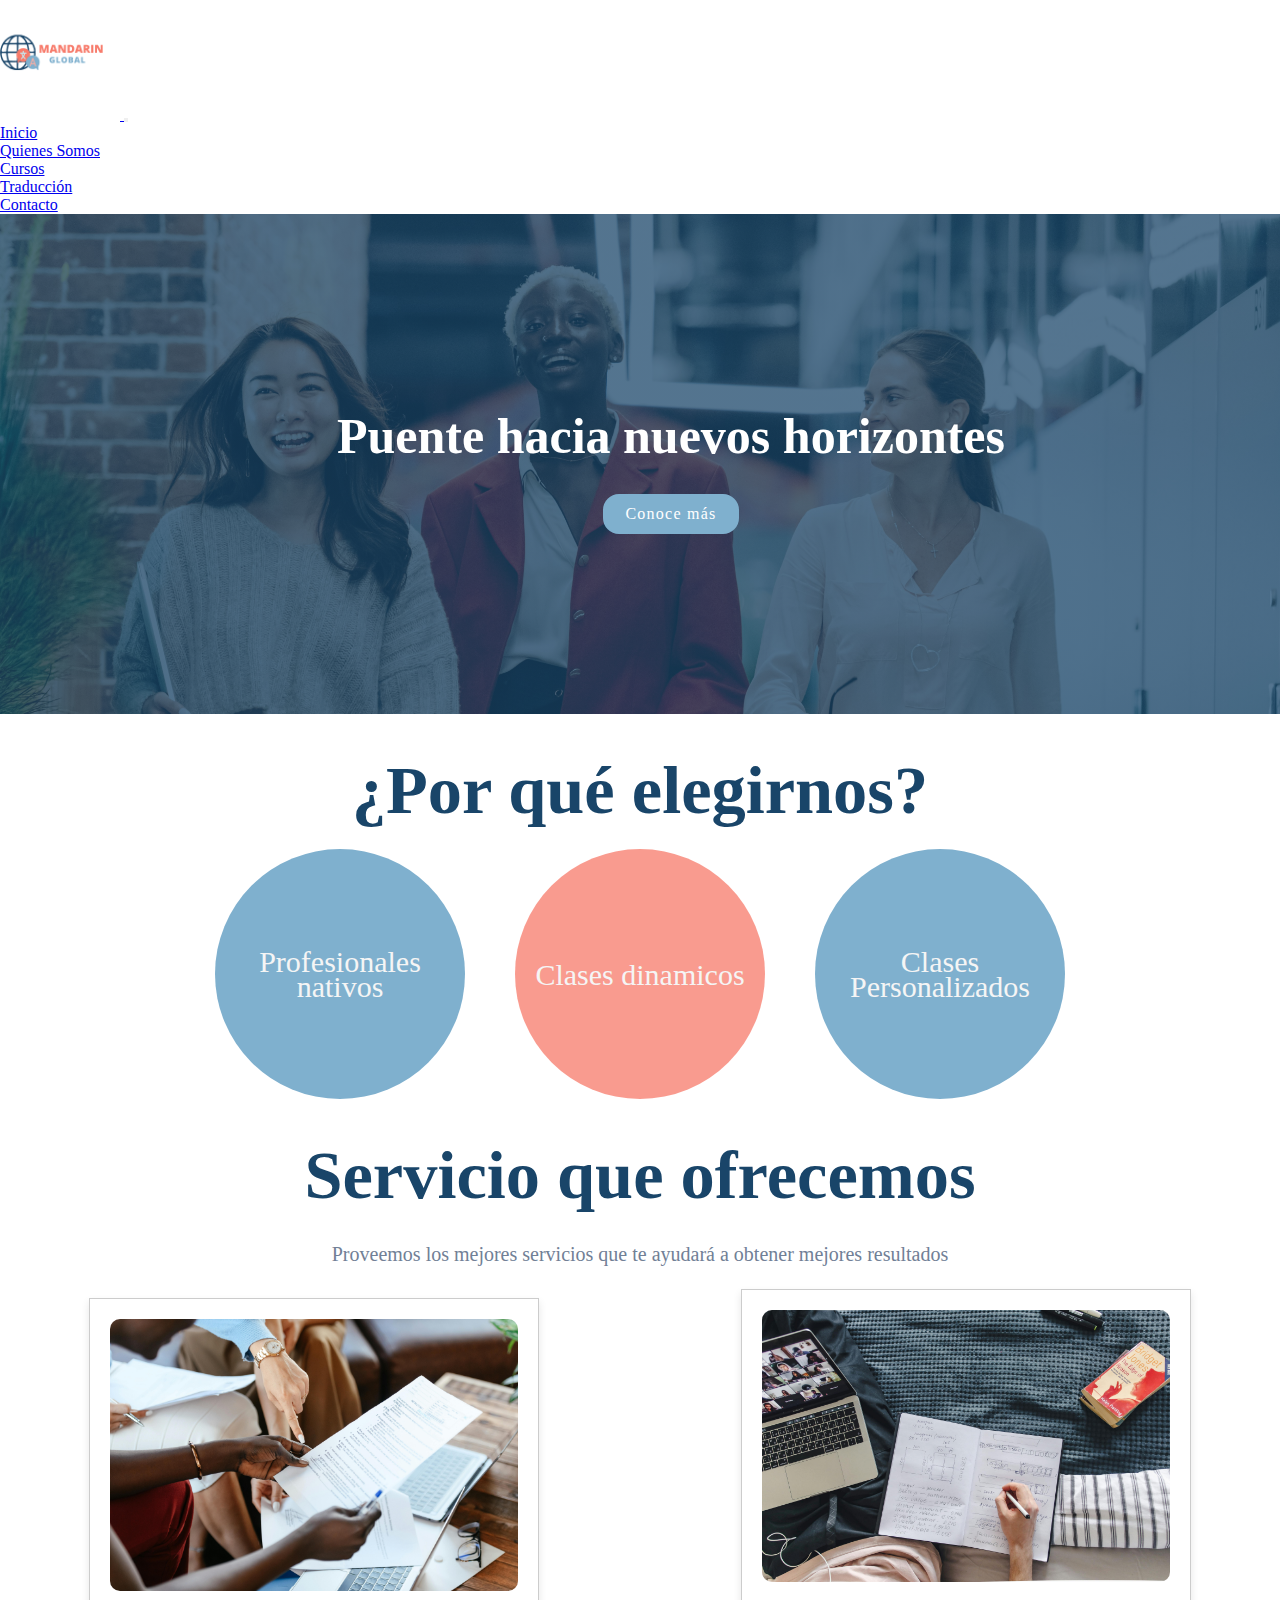
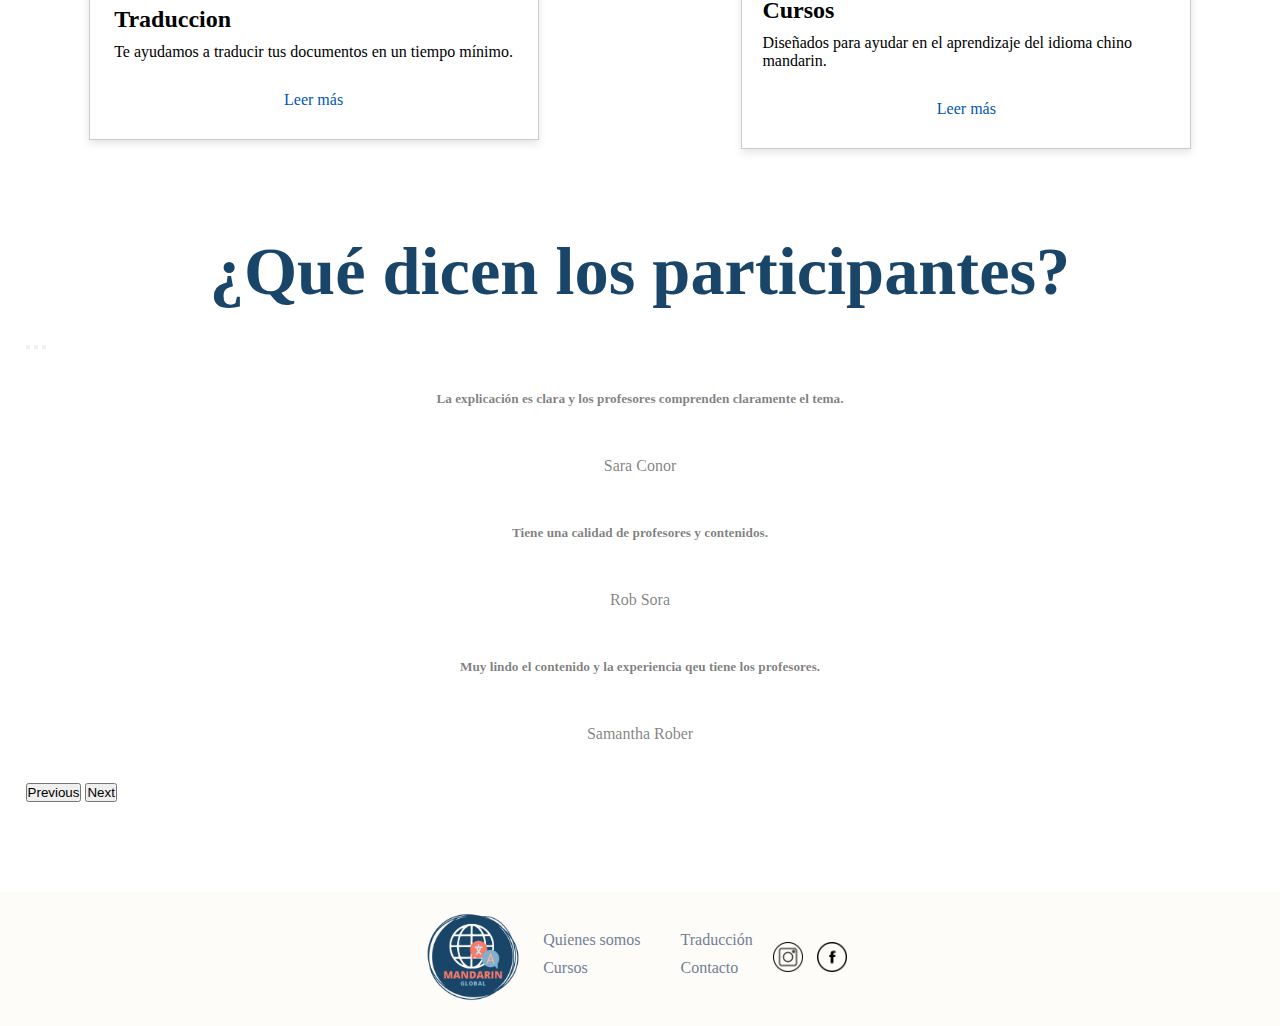
==== commit 7c929593: "Se realizó arreglo del banner principal, comentarios en el index, así mismo se realizaron correccion" ====
--- a/index.html
+++ b/index.html
@@ -16,7 +16,7 @@
         <nav class="navbar navbar-expand-lg bg-body-tertiary-border">
             <div class="container">
               <a class="navbar-brand" href="#">
-                <img src="./Imagen/Diseño sin título-2.png" alt=""class="h-25 d-inline-block" style="width: 120px;">
+                <img src="./Imagen/56.png" alt="mandaringlobal"class="h-25 d-inline-block" style="width: 120px;">
               </a>
               <button class="navbar-toggler" type="button" data-bs-toggle="collapse" data-bs-target="#navbarSupportedContent" aria-controls="navbarSupportedContent" aria-expanded="false" aria-label="Toggle navigation">
                 <span class="navbar-toggler-icon"></span>
@@ -48,123 +48,105 @@
     <main>
      <!-------------------------------------------------------BANNER---------------------------------------------->
      <section class="banner-index">
-        <div class="texto-y-boton">
-            <h2 class="Principal-titulo-index">Puente hacia nuevos horizontes</h2>
-            <a href="#" class="boton-conoce-mas">Conoce más</a>
-        </div>
+      <div class="texto-y-boton">
+          <h2 class="Principal-titulo-index">Puente hacia nuevos horizontes</h2>
+          <a href="./views/Cursos.html" class="boton-conoce-mas">Conoce más</a>
+      </div>
 
-        <div id="carouselExample" class="carousel slide">
-            <div class="carousel-inner">
-              <div class="carousel-item active">
-                <img src="./Imagen/Screenshot 2024-02-18 at 17.30.44.png" class="d-block w-100" alt="...">
-              </div>
-              <div class="carousel-item">
-                <img src="./Imagen/Screenshot 2024-02-18 at 17.32.06.png" class="d-block w-100" alt="...">
-              </div>
-              <div class="carousel-item">
-                <img src="./Imagen/Screenshot 2024-02-18 at 17.32.40.png" class="d-block w-100" alt="...">
-              </div>
-            </div>
-            <button class="carousel-control-prev" type="button" data-bs-target="#carouselExample" data-bs-slide="prev">
-              <span class="carousel-control-prev-icon" aria-hidden="true"></span>
-              <span class="visually-hidden">Previous</span>
-            </button>
-            <button class="carousel-control-next" type="button" data-bs-target="#carouselExample" data-bs-slide="next">
-              <span class="carousel-control-next-icon" aria-hidden="true"></span>
-              <span class="visually-hidden">Next</span>
-            </button>
-          </div>
-
-    </section>
+     </section>
         <!-----------------------------------------------------BENEFICIO------------------------------------------->
     <section class="seccion-index">
         <h2 class="centro">¿Por qué elegirnos?</h2>
             <div class="beneficio-index">
                 <article class="circulo1">
                     <h3 class="b1"> Profesionales nativos</h3>
-                    <a href="">Leer más</a>
+                    
                 </article>
     
                 <article class="circulo2">
                     <h3 class="b1">Clases dinamicos</h3>
-                    <a href="">Leer más</a>
+                   
                 </article>
     
                 <article class="circulo3">
                     <h3 class="b1"> Clases Personalizados</h3>
-                    <a href="">Leer más</a>
+            
                 </article>
             </div>
     </section>
     
  <!-----------------------------------------------------SERVICIO------------------------------------------->
  <section class="seccion2-index">
-
     <h2 class="centro">Servicio que ofrecemos</h2>
     <h3 class="sub2">Proveemos los mejores servicios que te 
         ayudará a obtener mejores resultados</h3>
 
     <div class="servicio-index">
-        <div class="card" >
-            <img src="./Imagen/pexels-polina-tankilevitch-4443191.jpg" class="card-img-top1" alt="...">
-            <div class="card-body">
-              <h5 class="card-title">Cursos</h5>
-              <p class="card-text">Diseñados para ayudar en el aprendizaje y mejora del idioma chino mandarin.</p>
-              <a href="">Leer más</a>
+
+          <article class="serv1">
+            <img src="./Imagen/19.jpg" alt="servicio">
+            <div class="serv1-sub">
+              <h3 class="serv1-titulo">Traduccion</h3>
+              <p class="serv1-letra">Te ayudamos a traducir tus documentos en un tiempo mínimo.</p>
             </div>
-          </div>
+            <a href="./views/Traduccion.html" class="boton_leer_mas">Leer más</a>
+          </article>
 
-
-          <div class="card">
-            <img src="./Imagen/Screenshot 2024-02-19 at 23.13.09.png" class="card-img-top" alt="...">
-            <div class="card-body">
-              <h5 class="card-title">Traduccion</h5>
-              <p class="card-text">Te ayudamos a traducir tus documentos en un tiempo mínimo.</p>
-              <a href="">Leer más</a>
+          <article class="serv1">
+            <img src="./Imagen/20.jpg" alt="servicio">
+            <div class="serv1-sub">
+              <h3 class="serv1-titulo">Cursos</h3>
+              <p class="serv1-letra">Diseñados para ayudar en el aprendizaje del idioma chino mandarin.</p>
             </div>
-          </div>
+            <a href="./views/Cursos.html" class="boton_leer_mas">Leer más</a>
+          </article>
     </div>
      
 </section>
 <!-----------------------------------------------------COMENTARIOS------------------------------------------->
 <section class="seccion3">
-    <div>
-        <h2 class="centro">¿Qué dicen los participantes?</h2>
-    </div>
+  <div>
+      <h2 class="centro">¿Qué dicen los participantes?</h2>
+  </div>
 
-    <div id="carouselExampleCaptions" class="carousel slide">
-        <div class="carousel-indicators">
-        <button type="button" data-bs-target="#carouselExampleCaptions" data-bs-slide-to="0" class="active" aria-current="true" aria-label="Slide 1"></button>
-        <button type="button" data-bs-target="#carouselExampleCaptions" data-bs-slide-to="1" aria-label="Slide 2"></button>
-        <button type="button" data-bs-target="#carouselExampleCaptions" data-bs-slide-to="2" aria-label="Slide 3"></button>
-        </div>
+<!--------------------------------------------------------------------------------------------->
 
-        <div class="carousel-inner">
+  <div id="carouselExampleCaptions" class="carousel slide">
+      <div class="carousel-indicators">
+      <button type="button" data-bs-target="#carouselExampleCaptions" data-bs-slide-to="0" class="active" aria-current="true" aria-label="Slide 1"></button>
+      <button type="button" data-bs-target="#carouselExampleCaptions" data-bs-slide-to="1" aria-label="Slide 2"></button>
+      <button type="button" data-bs-target="#carouselExampleCaptions" data-bs-slide-to="2" aria-label="Slide 3"></button>
+      </div>
 
-        <div class="carousel-item active">
-            <h5>La explicación es clara y los profesores comprenden claramente el tema.</h5>
-            <p> Sara Conor </p>
-        </div>
-        
-        <div class="carousel-item">
-            <h5>Tiene una calidad de profesores y contenidos.</h5>
-            <p>Rob Sora</p>
-        </div>
-        <div class="carousel-item">
-            <h5>Muy lindo el contenido y la experiencia qeu tiene los profesores.</h5>
-            <p>Samantha Rober</p>
-        </div>
-        </div>
+      <div class="carousel-inner">
 
-        <button class="carousel-control-prev" type="button" data-bs-target="#carouselExampleCaptions" data-bs-slide="prev">
-        <span class="carousel-control-prev-icon" aria-hidden="true"></span>
-        <span class="visually-hidden">Previous</span>
-        </button>
-        <button class="carousel-control-next" type="button" data-bs-target="#carouselExampleCaptions" data-bs-slide="next">
-        <span class="carousel-control-next-icon" aria-hidden="true"></span>
-        <span class="visually-hidden">Next</span>
-        </button>
-    </div>
+      <div class="carousel-item active">
+          <h5>La explicación es clara y los profesores comprenden claramente el tema.</h5>
+          <p> Sara Conor </p>
+      </div>
+      
+      <div class="carousel-item">
+          <h5>Tiene una calidad de profesores y contenidos.</h5>
+          <p>Rob Sora</p>
+      </div>
+      <div class="carousel-item">
+          <h5>Muy lindo el contenido y la experiencia qeu tiene los profesores.</h5>
+          <p>Samantha Rober</p>
+      </div>
+      </div>
+
+      <button class="carousel-control-prev" type="button" data-bs-target="#carouselExampleCaptions" data-bs-slide="prev">
+      <span class="carousel-control-prev-icon" aria-hidden="true"></span>
+      <span class="visually-hidden">Previous</span>
+      </button>
+      <button class="carousel-control-next" type="button" data-bs-target="#carouselExampleCaptions" data-bs-slide="next">
+      <span class="carousel-control-next-icon" aria-hidden="true"></span>
+      <span class="visually-hidden">Next</span>
+      </button>
+  </div>
+
+  <!--------------------------------------------------------------------------------------------->
+
 </section>
 
     </main>
@@ -179,17 +161,17 @@
         </div>
         <div class="footer-links-container">
             <ul class="footer-links">
-                <li>Quienes somos</li>
-                <li>Cursos</li>
+              <li><a href="./views/Quienes_somos.html">Quienes somos</a></li>
+              <li><a href="./views/Cursos.html">Cursos</a></li>
             </ul>
             <ul class="footer-links">
-                <li>Traducción</li>
-                <li>Contacto</li>
+              <li><a href="./views/Traduccion.html">Traducción</a></li>
+              <li><a href="./views/Contacto.html">Contacto</a></li>
             </ul>
         </div>
         <div class="footer-social">
-            <a href="your_facebook_link"><img src="./Imagen/instagram.png" alt="instagram"></a>
-            <a href="your_twitter_link"><img src="./Imagen/facebook.png" alt="facebook"></a>
+          <a href="https://www.instagram.com/mandarin__global/"><img src="../Imagen/instagram.png" alt="instagram"></a>
+          <a href="https://www.facebook.com/profile.php?id=61555457805279&locale=es_LA"><img src="../Imagen/facebook.png" alt="facebook"></a>
         </div>
     </div>
 </footer>
--- a/Css/style.css
+++ b/Css/style.css
@@ -1,602 +1,854 @@
-/* reset css */
+@charset "UTF-8";
 * {
+  margin: 0;
+  padding: 0;
+  box-sizing: border-box;
+}
+
+header {
+  background-color: #fff;
+}
+
+.info1, .footer-links-container, .footer-content {
+  display: flex;
+  justify-content: center;
+  align-items: center;
+}
+
+.footer {
+  background-color: rgba(250, 237, 205, 0.15);
+  color: #718096;
+  padding: 15px;
+  margin-top: 5%;
+}
+
+.footer-content {
+  flex-wrap: wrap;
+  justify-content: space-between;
+}
+
+.footer-logo img {
+  width: 100px;
+}
+
+.footer-links {
+  list-style-type: none;
+  padding: 0 20px;
+}
+
+.footer-links li {
+  margin-bottom: 10px;
+}
+
+.footer-social a img {
+  width: 30px;
+  margin-right: 10px;
+}
+
+@media (max-width: 768px) {
+  .footer-content {
+    flex-direction: column;
+    align-items: center;
+  }
+  .footer-links-container {
+    flex-direction: column;
+    align-items: center;
+  }
+  .footer-links {
+    padding: 10px 0;
+  }
+  .footer-social {
+    margin-top: 20px;
+  }
+}
+.body {
+  margin: 0;
+  padding: 0;
+  box-sizing: border-box;
+  background-color: rgba(250, 237, 205, 0.15);
+}
+
+.boton-conoce-mas {
+  display: block;
+  justify-content: center;
+  align-items: center;
+  padding: 10px 20px;
+  text-decoration: none;
+  margin: px auto;
+  text-align: center;
+  color: #fff;
+  border: 2px solid #7FB0CE;
+  background-color: #7FB0CE;
+  border-radius: 1em;
+  font-family: "Nunito";
+  font-size: 16px;
+  font-weight: 500;
+  line-height: 1;
+  letter-spacing: 1.25px;
+  cursor: pointer;
+  transition: background-color 0.3s, color 0.3s;
+}
+.boton-conoce-mas:hover, .boton-conoce-mas:focus {
+  color: #fff;
+  background-color: #194569;
+}
+
+/* Estilos para el botón de enviar */
+.formulario input[type=submit] {
+  background-color: #007bff; /* Color de fondo */
+  color: #fff; /* Color del texto */
+  border: none; /* Elimina el borde del botón */
+  padding: 10px 20px; /* Espaciado interno */
+  border-radius: 4px; /* Radio de borde para esquinas redondeadas */
+  cursor: pointer; /* Cambia el cursor al pasar por encima */
+}
+
+/* Estilos para el botón de enviar al pasar el cursor */
+.formulario input[type=submit]:hover {
+  background-color: #0056b3; /* Cambia el color de fondo al pasar el cursor */
+}
+
+/* Botones-index */
+.boton_leer_mas {
+  padding: 10px 20px;
+  background-color: none;
+  color: #0056b3;
+  text-decoration: none;
+  border: none; /* Asegura que no haya borde */
+  border-radius: none;
+  transition: background-color 0.3s;
+}
+.boton_leer_mas:hover {
+  background-color: #0056b3;
+}
+
+/* estilos.css */
+.footer-links a {
+  text-decoration: none; /* Esto quita el subrayado */
+  color: inherit; /* Opcional: para que el color del enlace sea el mismo que el del texto circundante */
+}
+
+.banner-index {
+  flex-direction: row;
+  align-items: center;
+  justify-content: space-between;
+  flex-wrap: wrap;
+  padding: 20px;
+  background: linear-gradient(rgba(25, 69, 105, 0.74), rgba(25, 69, 105, 0.74)), url(/Imagen/18.jpg);
+  width: auto;
+  height: 300px;
+  flex-shrink: 0;
+  background-size: cover;
+}
+@media only screen and (min-width: 768px) {
+  .banner-index {
+    display: flex;
+    height: 500px;
+  }
+}
+@media only screen and (min-width: 1200px) {
+  .banner-index {
+    justify-content: space-between;
+    align-items: center;
+  }
+}
+
+/*********************Titulo y boton **************************/
+.texto-y-boton {
+  display: flex;
+  flex-direction: column;
+  align-items: center;
+  justify-content: center;
+}
+@media only screen and (min-width: 768px) {
+  .texto-y-boton {
+    margin-left: 5%;
+    flex: 1;
+  }
+}
+@media only screen and (min-width: 1200px) {
+  .texto-y-boton {
     margin: 0;
-    padding: 0;
-    box-sizing: border-box;
-    
-}
-.header{
-    background-color: #fff;
-}
-/*******************************************************************MAIN******************************************/
-
-   /*******************************************************************BANNER**************************/
-.banner-index {
+    margin-left: 5%;
+    width: 20%;
+  }
+}
+
+.Principal-titulo-index {
+  display: flex;
+  width: auto;
+  height: auto;
+  flex-direction: column;
+  justify-content: center;
+  padding: 10px;
+  margin-bottom: 15px;
+  color: white;
+  font-family: "Nunito";
+  font-size: 50px;
+  font-weight: 600;
+  line-height: 65px;
+  text-align: center;
+}
+
+.circulo1 h3, .circulo1 a, .circulo2 a, .circulo3 a {
+  margin: 0;
+  padding: 5px;
+}
+
+.centro {
+  display: grid;
+  width: auto;
+  height: auto;
+  justify-content: center;
+  align-items: center;
+  color: #194569;
+  font-family: "Nunito";
+  text-align: center;
+  font-size: 30px;
+  font-style: normal;
+  font-weight: 600;
+  line-height: 25px;
+  margin-bottom: 4%;
+}
+
+.seccion-index {
+  margin: 5%;
+}
+
+.beneficio-index {
+  display: flex;
+  flex-direction: column;
+  justify-content: center;
+  align-items: center;
+  text-align: center;
+  gap: 20px;
+}
+
+.b1 {
+  color: #F5F5F5;
+  text-align: center;
+  font-family: "Nunito";
+  font-size: 30px;
+  font-style: normal;
+  font-weight: 500;
+  line-height: 25px;
+}
+
+.circulo1, .circulo3 {
+  display: flex;
+  flex-direction: column;
+  justify-content: center;
+  align-items: center;
+  text-align: center;
+  width: 250px;
+  height: 250px;
+  flex-shrink: 0;
+  border-radius: 50%;
+  background: #7FB0CE;
+  padding: 10px;
+}
+
+.circulo2 {
+  display: flex;
+  flex-direction: column;
+  justify-content: center;
+  align-items: center;
+  text-align: center;
+  width: 250px;
+  height: 250px;
+  flex-shrink: 0;
+  border-radius: 50%;
+  background: rgba(247, 122, 106, 0.75);
+  padding: 20px;
+}
+
+@media only screen and (min-width: 768px) {
+  .beneficio-index {
+    display: flex;
     flex-direction: row;
+    gap: 50px;
+    justify-content: center;
     align-items: center;
-    justify-content: space-between;
+  }
+  .centro {
+    font-size: calc(30px + 2vw);
+  }
+}
+@media only screen and (min-width: 1200px) {
+  .beneficio-index {
+    display: flex;
+    flex-direction: row;
+    gap: 50px;
+    justify-content: center;
+    align-items: center;
+  }
+  .centro {
+    font-size: calc(30px + 3vw);
+  }
+}
+.sub2 {
+  color: var(--Gray-gray-600, #718096);
+  text-align: center;
+  font-family: Nunito;
+  font-size: 20px;
+  font-style: normal;
+  font-weight: 200;
+  line-height: 30px;
+}
+
+.serv1 {
+  border: 1px solid #ccc;
+  padding: 20px;
+  width: 100%;
+  max-width: 450px;
+  margin: 20px auto;
+  box-shadow: 0 4px 8px rgba(0, 0, 0, 0.1);
+  display: flex;
+  flex-direction: column;
+  align-items: center;
+  text-align: start;
+}
+.serv1 img {
+  width: 100%;
+  height: auto;
+  border-radius: 10px;
+}
+.serv1 .serv1-sub {
+  margin-top: 15px;
+}
+.serv1 .serv1-sub .serv1-titulo {
+  font-size: 1.5em;
+  margin-bottom: 10px;
+}
+.serv1 .serv1-sub .serv1-letra {
+  font-size: 1em;
+  margin-bottom: 20px;
+}
+
+.seccion2-index {
+  margin-bottom: 5%;
+}
+
+.servicio-index {
+  display: flex;
+  justify-content: center;
+  align-items: center;
+  gap: 2%; /* Espacio entre las imágenes */
+}
+
+.sub2 {
+  display: flex;
+  justify-content: center;
+  align-items: center;
+}
+
+@media (max-width: 768px) {
+  .servicio-index {
+    flex-direction: row;
     flex-wrap: wrap;
-}
-   /*********************Titulo y boton **************************/
-
-.texto-y-boton {
-    display: flex;
-    flex-direction: column; /* Esto coloca el título sobre el botón */
-    align-items: center; /* Esto centra ambos elementos horizontalmente */
-    justify-content: center; /* Esto ayuda a centrar los elementos verticalmente si es necesario */
-}
-.Principal-titulo-index {
-    display: flex;
-    width: auto;
-    height:auto;
-    flex-direction: column;
     justify-content: center;
-
-    padding: 10px;
-    margin-bottom: 15px; /* Esto añade espacio entre el título y el botón */
-    
-    color: #194569; 
-    font-family: 'Nunito';
-    font-size: 50px;
-    font-size: normal;
-    font-weight: 600;
-    line-height: 65px;
-    text-align: center;
-
-}
-
-.boton-conoce-mas {
-    display: block; /* Cambiado a inline-flex para que se ajuste al contenido */
-    justify-content: center; /* Centrar el contenido del botón horizontalmente */
-    align-items: center; /* Centrar el contenido del botón verticalmente */
-    padding: 10px 20px; 
-    text-decoration: none; /* Quitar el subrayado de los enlaces */
-
-    margin: px auto; 
-    text-align: center; /* Asegura que el texto dentro del botón esté centrado */
-    
-    color: #fff; /* Color del texto */
-    border: 2px solid #7FB0CE; /* Agregar contorno al botón */
-    background-color: #7FB0CE; /* Fondo transparente */
-    border-radius: 1em;/* Bordes del boton */
-
-    font-family: 'Nunito'; 
-    font-size: 16px;
-    font-style: normal;
-    font-weight: 500;
-    line-height: 1;
-    letter-spacing: 1.25px;
-
-    cursor: pointer; /* Cambiar el cursor para indicar que es clickeable */
-    transition: background-color 0.3s, color 0.3s; /* Transición suave al cambiar de estado */
-}
-
-.boton-conoce-mas:hover, .boton-conoce-mas:focus {
-    color: #fff; /* Cambiar el color del texto al pasar el mouse o enfocar */
-    background-color: #194569; /* Cambiar el fondo al pasar el mouse o enfocar */
-}
-
-   /*********************imagenes**************************/
-.carousel {
-    margin: 8vw; /* Esto asegura que el margen sea siempre el 2% del ancho de la ventana del navegador */
-}
-.carousel img {
-    max-width: 100%; /* Asegura que la imagen no sea más ancha que el contenedor */
-    height: auto; /* Mantiene el aspect ratio de la imagen */
-}
-
-
-   /********************Screen**************************/
-
-/* Ajustes generales para pantallas mayores a 768px */
-@media only screen and (min-width: 768px) {
-    .banner-index {
-        display: flex;
-        flex-direction: row;
-        justify-content: space-between;
-        align-items: center;
-    }
-
-    .texto-y-boton {
-        margin-left: 5%; /* Espacio del 5% con el borde izquierdo de la pantalla */
-        flex: 1; /* Ocupa el espacio disponible */
-    }
-
-    .carousel {
-        margin-right: 10%; /* Espacio del 10% con el borde derecho de la pantalla */
-        flex: 1; /* Ocupa el espacio disponible */
-    }
-}
-
-/* Ajustes específicos para pantallas mayores a 1200px */
-@media only screen and (min-width: 1200px) {
-    .banner-index {
-        display: flex;
-        justify-content: space-between;
-        align-items: center;
-    }
-
-    .texto-y-boton, .carousel {
-        /* Reiniciamos los márgenes para asegurar la alineación correcta */
-        margin-left: 0;
-        margin-right: 0;
-    }
-
-    .texto-y-boton {
-        /* Alineación al lado izquierdo con espacio de 5% */
-        margin-left: 5%;
-        width: calc(40% - 20%); /* Ajustando el width considerando el gap */
-    }
-
-    .carousel {
-        /* Alineación al lado derecho con espacio de 10% */
-        margin-left: 20%; /* Gap entre elementos */
-        width: 40%;
-    }
-}
-   /***************************************BENEFICIOS**************************************************/
-      /********************PORQUE ELEGIRNOS**************************/
-
-.centro{
-    display: grid;
-    width: auto;
-    height:auto;
-    justify-content:center;
-    align-items:center;  
-    color: #194569; 
-    font-family: 'Nunito';
-
-    text-align: center;
-    font-size: 30px;
-    font-style: normal;
-    font-weight: 600;
-    line-height: 25px; 
-    margin-bottom: 10%;
-}
-      /********************Seccion2*************************/
-
-.seccion-index{
-    margin: 5%;
-
-}
-    /********************circulos************************/
-
-.beneficio-index{
-    display: flex;
-    justify-content:center;
-    align-items:center;
-    flex-direction: column;
-    gap:20px
-}
-    /*******************letra del cirtulo**********************/
-
-.b1{
-    color: #F5F5F5;
-    text-align: center;
-    font-family: Nunito;
-    font-size: 30px;
-    font-style: normal;
-    font-weight: 500;
-    line-height: 25px; 
-}
-
-.circulo1{
-    width: 250px;
-    height: 250px;
-    flex-shrink:0;
-    border-radius: 50%;
-    background: #7FB0CE;
-
-    display: flex;
-    flex-direction: column;
-    justify-content: center; 
-    align-items: center; 
-    text-align: center; 
-    padding: 10px; 
-}
-.circulo1 h3, .circulo1 a {
-    margin: 0; /* Elimina márgenes predeterminados para un mejor control */
-    padding: 5px; /* Espaciado interno para separar los elementos dentro del círculo */
-}
-
-.circulo2{
-    width: 250px;
-    height: 250px;
-    flex-shrink:0;
-    border-radius: 100%;
-    background: rgba(247, 122, 106, 0.75);
-
-    display: flex;
-    flex-direction: column; /* Organiza el contenido en columna */
-    justify-content: center; /* Centra el contenido verticalmente */
-    align-items: center; /* Centra el contenido horizontalmente */
-    text-align: center; /* Asegura que el texto esté centrado dentro del bloque */
-    padding: 20px; /* Opcional: Añade un poco de padding si es necesario */
-}
-.circulo1 h3, .circulo2 a {
-    margin: 0; /* Elimina márgenes predeterminados para un mejor control */
-    padding: 5px; /* Espaciado interno para separar los elementos dentro del círculo */
-
-}
-.circulo3{
-    width: 250px;
-    height: 250px;
-    flex-shrink:0;
-    border-radius: 100%;
-    background: #7FB0CE;
-
-    display: flex;
-    flex-direction: column; /* Organiza el contenido en columna */
-    justify-content: center; /* Centra el contenido verticalmente */
-    align-items: center; /* Centra el contenido horizontalmente */
-    text-align: center; /* Asegura que el texto esté centrado dentro del bloque */
-    padding: 20px; /* Opcional: Añade un poco de padding si es necesario */
-}
-.circulo1 h3, .circulo3 a {
-    margin: 0; /* Elimina márgenes predeterminados para un mejor control */
-    padding: 5px; /* Espaciado interno para separar los elementos dentro del círculo */
-}
-
-/* Ajustes generales para pantallas mayores a 768px */
-
-@media only screen and (min-width: 768px) {
-    .beneficio-index {
-        display: flex;
-        flex-direction: row; /* Los elementos se colocarán horizontalmente */
-        gap: 50px; /* Espacio entre los elementos */
-        justify-content: center;
-        align-items: center;
-    }
-
-    .centro {
-        /* Ajusta este estilo según cómo desees que crezca .centro */
-        font-size: calc(30px + 2vw); /* Ejemplo para hacer el texto más grande conforme la pantalla crece */
-    }
-}
-/* Ajustes específicos para pantallas mayores a 1200px */
-
-@media only screen and (min-width: 1200px) {
-    .beneficio-index {
-        display: flex;
-        flex-direction: row;
-        gap: 50px;
-        justify-content: center;
-        align-items: center;
-    }
-
-    .centro {
-        /* Ajustes para pantallas más grandes */
-        font-size: calc(30px + 3vw); /* Aumenta más el tamaño del texto conforme la pantalla es más grande */
-    }
-}
-/****************************************SERVICIOS********************************************************************************/
-
-.seccion2-index{
-    margin-bottom: 5%;
-}
-.servicio-index{
-    display: flex;
-    justify-content:center;
-    align-items:center;
-    gap: 5%; /* Espacio entre las imágenes */
-}
-.sub2{
-    justify-content: center;
-    align-items:center;  
-
-    color: var(--Gray-gray-600, #718096);
-    text-align: center;
-    font-family: Nunito;
-    font-size: 20px;
-    font-style: normal;
-    font-weight: 200;
-    line-height: 30px; 
-}
-
-.card {
-    width: 20rem !important; 
-  }
-.card-img-top{
-    padding:5%;
-    width: auto;
-    height: 5%;
-    flex-shrink: 0;
-    border-radius: 10px;
-}
-
-.card-img-top1{
-    padding: 5%;
-    border-radius: 10px;
-    width: 5;
-    height: auto;
-}
-
-.card-body{
-    margin:10px;
-}
-
-/* Para tabletas: ajusta el diseño cuando la pantalla tenga hasta 768px de ancho */
-@media (max-width: 768px) {
-    .servicio-index{
-        flex-direction: column; /* Cambia la disposición de las imágenes a vertical */
-        gap: 20px; /* Reduce el espacio entre las imágenes */
-    }
-}
-
+    gap: 2%;
+  }
+  .serv1 {
+    margin: 20px;
+  }
+}
 @media (max-width: 1200px) {
-    .servicio-index{
-        flex-direction: column; /* Cambia la disposición de las imágenes a vertical */
-        gap: px; /* Reduce el espacio entre las imágenes */
-    }
-}
-
-/********************COMENTARIOS****************************************************************************/
-
-.seccion3{
-    padding: 10%;
-}
-
-/* Tipo de letra del comentario y párrafo */
-.carousel-item {
-    position: relative;
-    text-align: center; 
-    color: white;
-}
-
-/* Estilo comentario y párrafo */
-.carousel-item h5, .carousel-item p {
-    display: inline-block; 
-    background-color: rgba(0, 0, 0, 0.5); 
-    padding: 10px 20px; /* Aumentado para una mejor visibilidad */
-    border-radius: 5px;
-    margin-top: 5%; 
-}
-
-/* Botones */
+  .servicio-index {
+    flex-direction: column; /* Mantiene la disposición de las imágenes a vertical */
+    gap: 10px; /* Ajusta el espacio entre las imágenes, si es necesario */
+  }
+}
+.carousel-item h5,
+.carousel-item p {
+  display: block;
+  padding: 10px 20px;
+  margin-top: 10%;
+  color: rgba(0, 0, 0, 0.5);
+  text-align: center;
+}
+
+.seccion3 {
+  padding: 2%;
+}
+
+.carousel-item h5,
+.carousel-item p {
+  display: block;
+  margin: 30px 0;
+}
+
 .carousel-control-prev-icon,
 .carousel-control-next-icon {
-    filter: invert(100%);
-}
-
-
-
-/* Media query para pantallas desde 1020px */
-@media (min-width: 1020px) {
-    .seccion3 {
-        padding: 2%; /* Reducir aún más el padding para pantallas aún más grandes */
-        display: flex;
-        flex-direction: column;
-        align-items: center; /* Centrar el contenido de seccion3 */
-    }
-    .carousel {
-        width: 80%;  
-        margin: auto; 
-        max-width: 1200px; 
-    }
-
-    .carousel-item h5, .carousel-item p {
-        font-size: 1.4rem; /* Aumentar aún más el tamaño de la fuente */
-        padding: 20px 30px; /* Ajustar el padding */
-        display: block; 
-        background-color: rgba(0, 0, 0, 0.5); 
-
-    }
-  
-}
-
-
-
-/*****************FOOTER************************************************************************************/
-.footer {
-    background-color: rgba(250, 237, 205, 0.15); /* Color de fondo del footer */
-    color: #718096; /* Color del texto */
-    padding: 15px; /* Padding alrededor del contenido del footer */
-    margin-top: 5%;
-}
-
-.footer-content {
-    display: flex;
-    flex-wrap: wrap;
-    justify-content: space-between;
-    align-items: center;
-}
-
-.footer-logo img {
-    width: 100px; /* Ajusta el tamaño del logo según necesites */
-}
-
-.footer-links-container {
+  filter: rgba(0, 0, 0, 0.5);
+}
+
+.quienes {
+  margin: 3%;
+  background-color: rgba(250, 237, 205, 0.15);
+}
+
+.titulo-quienes {
+  display: flex;
+  justify-content: center;
+  align-items: center;
+  text-align: center;
+  width: auto;
+  height: auto;
+  padding: 10px;
+  margin-bottom: 15px;
+  color: #194569;
+  font-family: "Nunito";
+  font-size: 50px;
+  font-weight: 600;
+  line-height: 65px;
+}
+
+.container-somos {
+  display: flex;
+  justify-content: center;
+  align-items: center;
+  text-align: center;
+  flex-direction: column;
+  color: rgba(0, 0, 0, 0.6);
+  font-family: "Nunito";
+  font-size: 24px;
+  font-weight: 300;
+  line-height: 25px;
+  letter-spacing: 0.25px;
+}
+
+.p-quienes {
+  font-family: "Nunito";
+  margin: 10px 5px 0;
+}
+
+.image-quienes {
+  width: 75%;
+  margin: 20px 0 0;
+  border-radius: 15px;
+}
+
+.navbar-nav .nav-link:hover {
+  color: black;
+}
+
+.banner-cursos {
+  display: flex;
+  flex-direction: column;
+  justify-content: center;
+  align-items: center;
+  text-align: center;
+  padding: 20px;
+  background: linear-gradient(rgba(25, 69, 105, 0.74), rgba(25, 69, 105, 0.74)), url(../Imagen/16.jpg);
+  width: auto;
+  height: 392px;
+  flex-shrink: 0;
+  background-size: cover;
+  position: relative;
+}
+
+.Cursos {
+  color: #FFF;
+  display: flex;
+  justify-content: center;
+  align-items: center;
+  text-align: center;
+  font-family: Nunito;
+  font-size: 64px;
+  font-weight: 700;
+  line-height: 30px;
+  margin-bottom: 30px;
+}
+
+.TextoCurso {
+  color: #F5F5F5;
+  display: flex;
+  justify-content: center;
+  align-items: center;
+  text-align: center;
+  font-family: Nunito;
+  font-size: 20px;
+  font-weight: 400;
+  line-height: 20px;
+  letter-spacing: 0.25px;
+}
+
+.Card {
+  display: flex;
+  justify-content: center;
+  align-items: center;
+  text-align: center;
+  flex-wrap: wrap;
+  gap: 3%;
+  margin: 20px;
+}
+
+.card-solo {
+  flex-basis: -15%;
+  border-radius: 20px;
+  background: #FFF;
+  box-shadow: 0px 4px 4px 0px rgba(0, 0, 0, 0.25);
+  margin: 5px 5px;
+}
+
+.card-titulo {
+  display: flex;
+  color: #000;
+  font-family: Nunito;
+  font-size: 36px;
+  font-weight: 500;
+  line-height: 40px;
+  padding: 20px 5px;
+}
+
+.card-letra {
+  color: var(--Gray-gray-600, #718096);
+  font-family: Nunito;
+  font-size: 13px;
+  text-align: justify;
+  padding: 0px 10px;
+}
+
+.boton-leer-mas {
+  display: block;
+  margin-left: auto;
+  margin-right: auto;
+  padding: 10px 20px;
+  background-color: #007bff;
+  color: white;
+  text-align: center;
+  text-decoration: none;
+  border-radius: 5px;
+}
+
+@media (min-width: 768px) {
+  .banner-cursos {
+    height: 500px;
+  }
+  .Card {
     display: flex;
     justify-content: center;
     align-items: center;
-
-}
-
-.footer-links {
-    list-style-type: none; /* Elimina los bullets de la lista */
-    padding: 0 20px; /* Añade padding a la izquierda y derecha para separar las columnas */
-}
-
-.footer-links li {
-    margin-bottom: 10px; /* Espacio entre los ítems de la lista */
-}
-
-.footer-social a img {
-    width: 30px; /* Tamaño de los logos sociales */
-    margin-right: 10px; /* Espacio entre los logos sociales */
-}
-
-/* Responsividad */
-@media (max-width: 768px) {
-    .footer-content {
-        flex-direction: column;
-        align-items: center;
-    }
-
-    .footer-links-container {
-        flex-direction: column;
-        align-items: center;
-    }
-
-    .footer-links {
-        padding: 10px 0; /* Ajusta el padding para dispositivos móviles */
-    }
-
-    .footer-social {
-        margin-top: 20px; /* Espacio adicional sobre los logos sociales en móviles */
-    }
-}
-
-
-
-/****************ACERCA DE NOSOTROSOS**********************/
-
-.quienes{
-    margin: 3%;
-}
-.titulo-quienes {
+    text-align: center;
+    flex-direction: row;
+    flex-wrap: wrap;
+    align-items: flex-start;
+  }
+  .card-solo {
+    flex: 1 1 40%;
+    margin: 1%;
+  }
+}
+@media (min-width: 1020px) {
+  .banner-cursos {
+    height: 600px;
+  }
+  .Card {
     display: flex;
-    width: auto;
-    height:auto;
-
-    justify-content:center;
-    align-items:center;  
-    font-family: 'Nunito';
-    padding: 10px;
-
-    margin-bottom: 15px; /* Esto añade espacio entre el título y el botón */
-
-    color: #194569; 
-    font-family: 'Nunito';
-    font-size: 50px;
-    font-size: normal;
-    font-weight: 600;
-    line-height: 65px;
+    justify-content: center;
+    align-items: center;
     text-align: center;
-
-}
-
-.container-somos {
+    flex-direction: row;
+    flex-wrap: wrap;
+    align-items: flex-start;
+  }
+  .card-solo {
+    flex: 1 1 20%;
+    margin: 1%;
+  }
+}
+.body {
+  margin: 0;
+  padding: 0;
+  box-sizing: border-box;
+  background-color: rgba(250, 237, 205, 0.15);
+}
+
+.banner-traduccion {
+  display: flex;
+  justify-content: center;
+  align-items: center;
+  flex-direction: column;
+  padding: 20px;
+  background: linear-gradient(rgba(25, 69, 105, 0.74), rgba(25, 69, 105, 0.74)), url(../Imagen/pexels-polina-tankilevitch-4443191.jpg);
+  width: auto;
+  height: 392px;
+  flex-shrink: 0;
+  background-size: cover;
+  position: relative;
+}
+
+.Trad {
+  color: #FFF;
+  text-align: center;
+  font-family: "Nunito";
+  font-size: 45px;
+  font-weight: 700;
+  line-height: 30px;
+  margin-bottom: 50px;
+}
+
+.Texto_traduccion {
+  color: #F5F5F5;
+  text-align: center;
+  font-family: "Nunito";
+  font-size: 20px;
+  font-weight: 400;
+  line-height: 20px;
+  letter-spacing: 0.25px;
+}
+
+.Cotizar {
+  display: flex;
+  justify-content: center;
+  align-items: center;
+  display: block;
+  padding: 10px 30px;
+  text-decoration: none;
+  color: #FFF;
+  border: 2px solid #7FB0CE;
+  background-color: #7FB0CE;
+  border-radius: 1em;
+  font-family: "Nunito";
+  font-size: 16px;
+  font-weight: 500;
+  line-height: 1;
+  letter-spacing: 1.25px;
+  cursor: pointer;
+  transition: background-color 0.3s, color 0.3s;
+}
+
+.Titulo2 {
+  color: #194569;
+  text-align: center;
+  font-family: "Nunito";
+  font-size: 45px;
+  font-weight: 600;
+  line-height: 50px;
+  margin-top: 50px;
+  margin-bottom: 30px;
+}
+
+.beneficio-traduccion2 {
+  display: flex;
+  justify-content: center;
+  align-items: center;
+  flex-direction: column;
+  gap: 20px;
+  margin: 10px 20px;
+}
+
+.card_art, .card_art1 {
+  border-radius: 5px;
+  padding: 15px;
+  margin-bottom: 20px;
+  background: rgba(127, 176, 206, 0.74);
+}
+
+.card_art1 {
+  background: rgba(247, 122, 106, 0.75);
+}
+
+.parrafo {
+  text-align: justify;
+}
+
+.formulario-contacto {
+  display: flex;
+  flex-direction: column;
+  align-items: center;
+  padding: 20px;
+  width: 100%;
+}
+.formulario-contacto form {
+  width: 100%;
+  display: flex;
+  flex-direction: column;
+  gap: 10px;
+}
+
+.formulario input[type=text],
+.formulario input[type=email],
+.formulario input[type=tel],
+.formulario textarea,
+.formulario select {
+  border: 1px solid #ccc; /* Color y grosor del borde */
+  padding: 8px; /* Espaciado interno */
+  width: 100%; /* Ancho del campo */
+  box-sizing: border-box; /* Incluye el borde y el relleno en el ancho total */
+  border-radius: 5px; /* Radio de borde para esquinas redondeadas */
+  margin-bottom: 10px; /* Espacio entre campos */
+}
+
+img {
+  max-width: 100%;
+  height: auto;
+  object-fit: cover;
+}
+
+.container-form {
+  display: flex;
+  flex-direction: column;
+  align-items: center;
+}
+
+.SendCotizar {
+  margin-top: 30px;
+  margin-bottom: 10px;
+}
+
+@media (min-width: 768px) {
+  .container-form {
+    flex-direction: row;
+    justify-content: space-evenly;
+    gap: 50px;
+  }
+  .imagentrad, .formulario {
+    flex: 1;
+  }
+  .imagentrad img {
+    width: 400px;
+    height: 520px;
+    flex-shrink: 0;
+    margin-left: 100px;
+  }
+  .beneficio-traduccion2 {
+    flex-direction: row;
+    flex-wrap: wrap;
+    justify-content: space-around;
+    gap: 20px;
+  }
+  .card_art, .card_art1 {
+    width: calc(50% - 30px);
+    margin-bottom: 0;
+  }
+  .SendCotizar {
+    margin-bottom: 30px;
+  }
+}
+@media (min-width: 1024px) {
+  .container-form {
+    max-width: 960px;
+    margin: 0 auto;
+  }
+  .card_art, .card_art1 {
+    width: calc(40% - 30px);
+  }
+}
+.info1, .footer-content, .footer-links-container {
+  display: flex;
+  align-items: center;
+  justify-content: center;
+}
+
+.contacte {
+  margin: 3%;
+}
+
+.form-information-childs, .escribenos {
+  display: flex;
+  align-items: center;
+  justify-content: center;
+}
+
+.contacto-titulo {
+  color: #194569;
+  text-align: center;
+  font-family: "Nunito", sans-serif;
+  font-size: 50px;
+  font-weight: 700;
+  line-height: 36px;
+  margin-top: 30px;
+  margin-bottom: 30px;
+}
+
+.formulario {
+  display: flex;
+  align-items: center;
+  justify-content: center;
+  width: 100%;
+}
+.formulario form {
+  width: 100%;
+  display: flex;
+  flex-direction: column;
+  gap: 10px;
+}
+.formulario input[type=text],
+.formulario input[type=email],
+.formulario input[type=tel],
+.formulario input[type=submit] {
+  width: 280px;
+  height: 40px;
+  box-sizing: border-box;
+}
+.formulario input[type=mensaje],
+.formulario textarea {
+  width: 280px;
+  height: 50%;
+  box-sizing: border-box;
+}
+.formulario input[type=submit] {
+  background-color: #4CAF50;
+  color: white;
+  padding: 2px 15px;
+  border: none;
+  margin-bottom: 20px;
+}
+
+.escribenos {
+  margin: 5%;
+}
+
+.info-childs {
+  display: flex;
+}
+
+.info1 {
+  margin-left: 3%;
+}
+
+@media (min-width: 768px) {
+  .container-form {
     display: flex;
-    flex-direction: column;
-    align-items: center; /* Centra los elementos hijos (incluida la imagen) horizontalmente */
-    text-align: center; /* Centra el texto dentro del contenedor */
+    align-items: center;
     justify-content: center;
-
-    color: var(--00-on-surface-medium-emphasis, rgba(0, 0, 0, 0.60));
-    text-align: center;
-    font-family: Nunito;
-    font-size: 24px;
-    font-style: normal;
-    font-weight: 300;
-    line-height: 25px; /* 104.167% */
-    letter-spacing: 0.25px;
-}
-
- .p-quienes{
-    font-family: 'Nunito'; /* Tipo de letra*/ 
-    margin: 10px 5px 0px;
- }
-
-.image-quienes {
-    width: 75%; /* Ancho deseado para la imagen */
-    margin: 20px 0 0 ; /* Centra la imagen horizontalmente dentro de su contenedor */
-    border-radius: 15px; /* borde de la imagen */
-}
-
-.navbar-nav .nav-link:hover {
-    color: black; /* Cambia esto por el color que prefieras */
-}
-
-/****************CURSOS*********************/
-.banner-cursos {
-    display: flex; /* Habilita Flexbox para posicionar el contenedor de texto y la imagen lado a lado */
-    align-items: flex-start; /* Alinea los elementos al inicio, útil si la imagen es más alta que el texto */
-    justify-content: space-between; /* Separa el contenedor de texto y la imagen */
-    padding: 20px;
-}
-
-.texto {
-    /* No es necesario especificar flex aquí, ya que queremos que los elementos (h2 y p) se apilen de manera predeterminada */
-    max-width: 50%; /* Limita el ancho del contenedor de texto para evitar que ocupe demasiado espacio */
-}
-
-.Cursos {
-    font-size: 24px;
-    font-weight: bold;
-    margin-bottom: 10px; /* Agrega espacio entre el título y el párrafo */
-}
-
-.imagen {
-    width: 45%;
-    height: auto; /* Mantiene la proporción de la imagen */
-}
-
-.VariosCursos {
-    display: grid;
-    grid-template-columns: repeat(3, 1fr); /* Crea 3 columnas de igual tamaño */
-    gap: 5px; /* Espacio entre las tarjetas */
-    justify-content: center; /* Centra las tarjetas en el contenedor */
-    align-items: center; /* Alinea verticalmente */
-    padding: 20px; /* Espacio alrededor del contenedor */
-}
-
-.card {
-    margin: 20px; /* Margen alrededor de cada tarjeta */
+    justify-content: space-around;
+    gap: 5px;
+  }
+  .form-information {
+    margin-left: 20px;
+  }
+}
+@media (min-width: 1020px) {
+  .container-form {
     display: flex;
-    flex-direction: column; /* Organiza el contenido de la tarjeta verticalmente */
-    align-items: center; /* Centra el contenido de la tarjeta horizontalmente */
-}
-
-.card-img-top {
-    width: 100%; /* Hace que la imagen ocupe el ancho completo de la tarjeta */
-    height: auto; /* Mantiene la proporción de la imagen */
-}
-
-.card-body {
-    padding: 10px; /* Espacio alrededor del contenido dentro de la tarjeta */
-}
-
-.btn-primary {
-    margin-top: 10px; /* Espacio encima del botón */
-}
-
-/******Traduccion*****/
-/* Estilos generales */
-body {
-    margin: 0;
-    padding: 0;
-    box-sizing: border-box;
-}
-
-/* Estilos para la sección de traducción */
-.banner-traduccion {
-    display: flex;
-    flex-direction: column; /* Esto asegura que el título, párrafo e imagen se apilen verticalmente */
-    align-items: flex-start; /* Alinea elementos a la izquierda */
-    padding: 20px; /* Añade algo de espacio alrededor */
-}
-
-.banner-traduccion img {
-    width: auto; /* Ajusta este valor según necesites para controlar el tamaño de la imagen */
-    max-width: 100%; /* Asegura que la imagen no se desborde de su contenedor */
-    margin-top: 20px; /* Espacio entre el texto y la imagen */
-}
-
-/* Estilos para el formulario de contacto */
-.formulario-contacto {
-    display: flex;
-    flex-direction: column; /* Alinea los elementos del formulario verticalmente */
-    align-items: center; /* Centra el formulario en el contenedor */
-    padding: 20px;
-}
-
-.formulario-contacto form {
-    width: 100%; /* Ajusta este valor para controlar el ancho del formulario */
-    max-width: 500px; /* Establece un ancho máximo para el formulario */
-}
-
-.formulario-contacto input[type="submit"] {
-    margin-top: 10px; /* Espacio por encima del botón enviar */
-}
-
+    align-items: center;
+    justify-content: center;
+    justify-content: space-around;
+    gap: 50px;
+  }
+  .form-information {
+    margin-left: 50px;
+  }
+  .container-Inform {
+    display: table-column;
+    row-gap: 10px;
+  }
+  .material-symbols-outlined {
+    font-size: 75px;
+  }
+  .formulario input[type=text],
+  .formulario input[type=email],
+  .formulario input[type=tel],
+  .formulario textarea,
+  .formulario input[type=submit] {
+    width: 450px;
+  }
+  .formulario textarea {
+    height: 100px;
+  }
+}
+
+/*# sourceMappingURL=style.css.map */
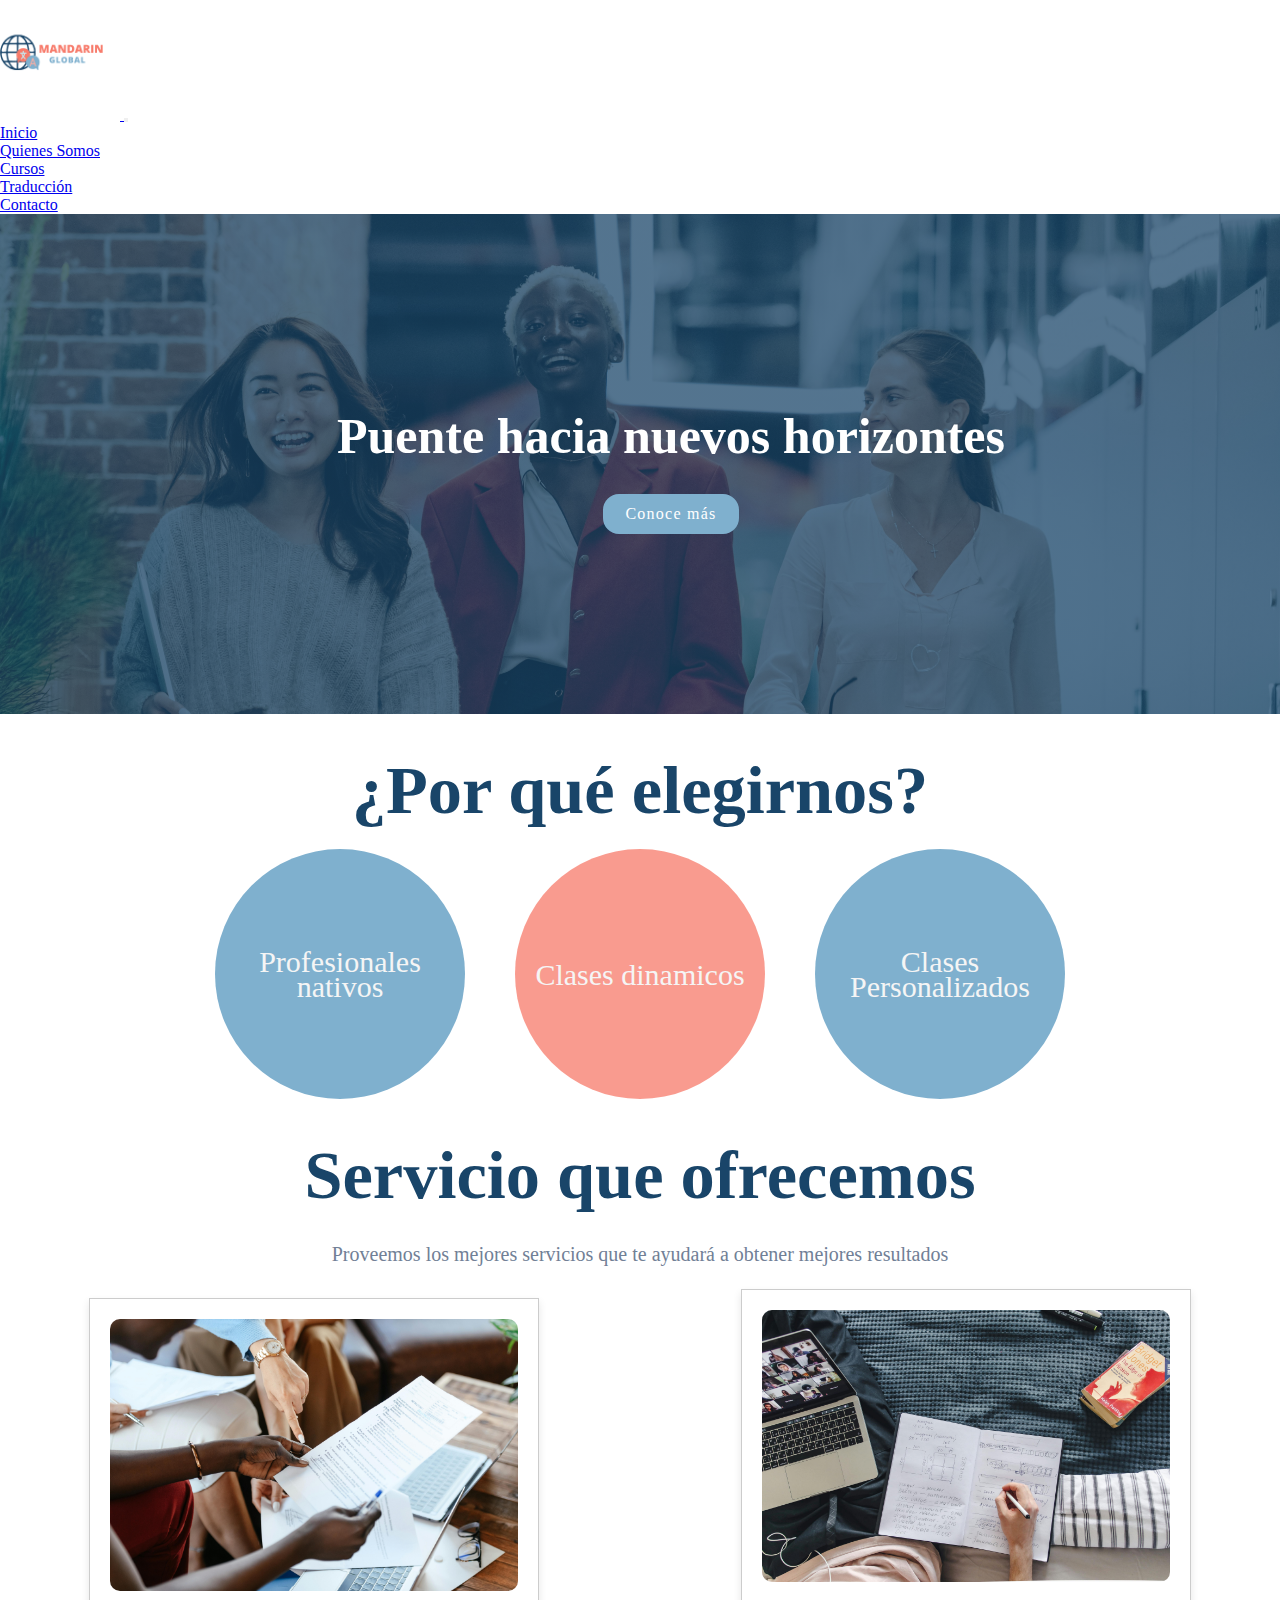
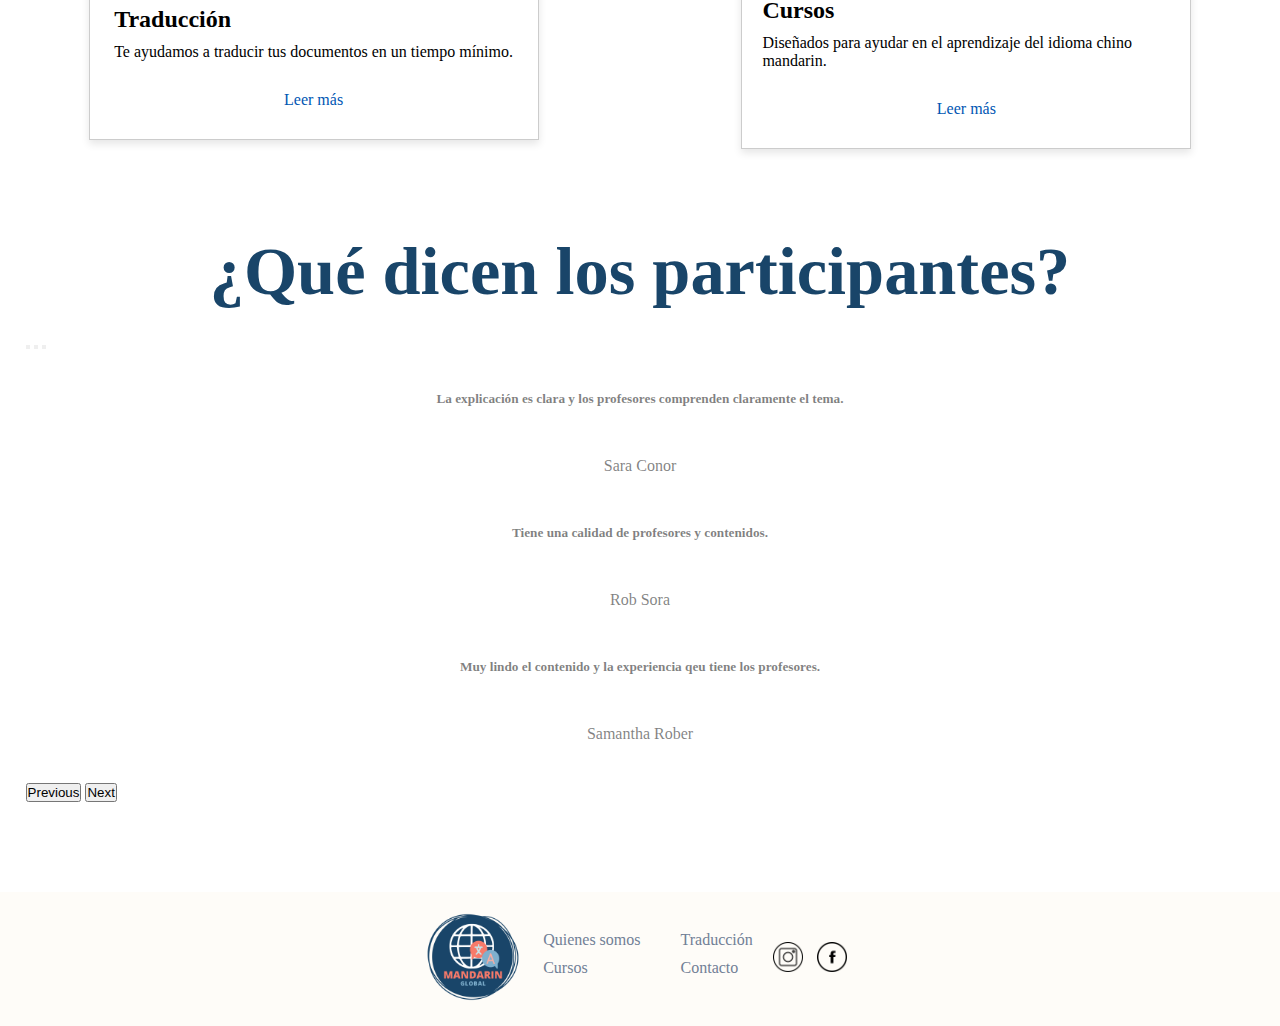
==== commit 28337644: "Se realizaron ajustes de responsivilidad, correcciones ortografico, se añadieron animación e imágene" ====
--- a/index.html
+++ b/index.html
@@ -3,14 +3,15 @@
 <head>
     <meta charset="UTF-8">
     <meta name="viewport" content="width=device-width, initial-scale=1.0">
+    <meta name="description" content="Domina el chino mandarín con Mandarin Global desde cero: curso interactivo con enfoque práctico para hablar, 
+    escribir y comprender. ¡Emprende tu viaje lingüístico hoy!">
     <link href="https://cdn.jsdelivr.net/npm/bootstrap@5.3.2/dist/css/bootstrap.min.css" rel="stylesheet"
         integrity="sha384-T3c6CoIi6uLrA9TneNEoa7RxnatzjcDSCmG1MXxSR1GAsXEV/Dwwykc2MPK8M2HN" crossorigin="anonymous">
     <link rel="stylesheet" href="https://cdn.jsdelivr.net/npm/bootstrap-icons@1.11.3/font/bootstrap-icons.min.css">
     <link rel="stylesheet" href="./Css/style.css">
-    <title>LOGO</title>
+    <title>MandarinGlobal</title>
 </head>
 <!----------------------------------------------------------BODY----------------------------------------------------------->
-
 <body>
     <header>
         <nav class="navbar navbar-expand-lg bg-body-tertiary-border">
@@ -86,7 +87,7 @@
           <article class="serv1">
             <img src="./Imagen/19.jpg" alt="servicio">
             <div class="serv1-sub">
-              <h3 class="serv1-titulo">Traduccion</h3>
+              <h3 class="serv1-titulo">Traducción</h3>
               <p class="serv1-letra">Te ayudamos a traducir tus documentos en un tiempo mínimo.</p>
             </div>
             <a href="./views/Traduccion.html" class="boton_leer_mas">Leer más</a>
--- a/Css/style.css
+++ b/Css/style.css
@@ -95,12 +95,12 @@
 
 /* Estilos para el botón de enviar */
 .formulario input[type=submit] {
-  background-color: #007bff; /* Color de fondo */
-  color: #fff; /* Color del texto */
-  border: none; /* Elimina el borde del botón */
-  padding: 10px 20px; /* Espaciado interno */
-  border-radius: 4px; /* Radio de borde para esquinas redondeadas */
-  cursor: pointer; /* Cambia el cursor al pasar por encima */
+  background-color: #007bff;
+  color: #fff;
+  border: none;
+  padding: 10px 20px;
+  border-radius: 4px;
+  cursor: pointer;
 }
 
 /* Estilos para el botón de enviar al pasar el cursor */
@@ -114,7 +114,7 @@
   background-color: none;
   color: #0056b3;
   text-decoration: none;
-  border: none; /* Asegura que no haya borde */
+  border: none;
   border-radius: none;
   transition: background-color 0.3s;
 }
@@ -124,8 +124,8 @@
 
 /* estilos.css */
 .footer-links a {
-  text-decoration: none; /* Esto quita el subrayado */
-  color: inherit; /* Opcional: para que el color del enlace sea el mismo que el del texto circundante */
+  text-decoration: none;
+  color: inherit;
 }
 
 .banner-index {
@@ -246,6 +246,10 @@
   border-radius: 50%;
   background: #7FB0CE;
   padding: 10px;
+  transition: transform 0.5s ease;
+}
+.circulo1:hover, .circulo3:hover {
+  transform: scale(1.2);
 }
 
 .circulo2 {
@@ -260,6 +264,10 @@
   border-radius: 50%;
   background: rgba(247, 122, 106, 0.75);
   padding: 20px;
+  transition: transform 0.5s ease;
+}
+.circulo2:hover {
+  transform: scale(1.2);
 }
 
 @media only screen and (min-width: 768px) {
@@ -392,7 +400,6 @@
   display: flex;
   justify-content: center;
   align-items: center;
-  text-align: center;
   width: auto;
   height: auto;
   padding: 10px;
@@ -408,7 +415,6 @@
   display: flex;
   justify-content: center;
   align-items: center;
-  text-align: center;
   flex-direction: column;
   color: rgba(0, 0, 0, 0.6);
   font-family: "Nunito";
@@ -427,6 +433,10 @@
   width: 75%;
   margin: 20px 0 0;
   border-radius: 15px;
+  transition: transform 0.5s ease;
+}
+.image-quienes:hover {
+  transform: scale(1.2);
 }
 
 .navbar-nav .nav-link:hover {
@@ -453,7 +463,6 @@
   display: flex;
   justify-content: center;
   align-items: center;
-  text-align: center;
   font-family: Nunito;
   font-size: 64px;
   font-weight: 700;
@@ -466,7 +475,6 @@
   display: flex;
   justify-content: center;
   align-items: center;
-  text-align: center;
   font-family: Nunito;
   font-size: 20px;
   font-weight: 400;
@@ -478,7 +486,6 @@
   display: flex;
   justify-content: center;
   align-items: center;
-  text-align: center;
   flex-wrap: wrap;
   gap: 3%;
   margin: 20px;
@@ -490,6 +497,11 @@
   background: #FFF;
   box-shadow: 0px 4px 4px 0px rgba(0, 0, 0, 0.25);
   margin: 5px 5px;
+}
+.card-solo img {
+  width: 100%;
+  height: auto;
+  border-radius: 10px;
 }
 
 .card-titulo {
@@ -530,7 +542,6 @@
     display: flex;
     justify-content: center;
     align-items: center;
-    text-align: center;
     flex-direction: row;
     flex-wrap: wrap;
     align-items: flex-start;
@@ -548,7 +559,6 @@
     display: flex;
     justify-content: center;
     align-items: center;
-    text-align: center;
     flex-direction: row;
     flex-wrap: wrap;
     align-items: flex-start;
@@ -738,8 +748,8 @@
 }
 .info1, .footer-content, .footer-links-container {
   display: flex;
-  align-items: center;
-  justify-content: center;
+  justify-content: center;
+  align-items: center;
 }
 
 .contacte {
@@ -748,8 +758,8 @@
 
 .form-information-childs, .escribenos {
   display: flex;
-  align-items: center;
-  justify-content: center;
+  justify-content: center;
+  align-items: center;
 }
 
 .contacto-titulo {
@@ -765,8 +775,8 @@
 
 .formulario {
   display: flex;
-  align-items: center;
-  justify-content: center;
+  justify-content: center;
+  align-items: center;
   width: 100%;
 }
 .formulario form {
@@ -812,8 +822,8 @@
 @media (min-width: 768px) {
   .container-form {
     display: flex;
+    justify-content: center;
     align-items: center;
-    justify-content: center;
     justify-content: space-around;
     gap: 5px;
   }
@@ -824,8 +834,8 @@
 @media (min-width: 1020px) {
   .container-form {
     display: flex;
+    justify-content: center;
     align-items: center;
-    justify-content: center;
     justify-content: space-around;
     gap: 50px;
   }
